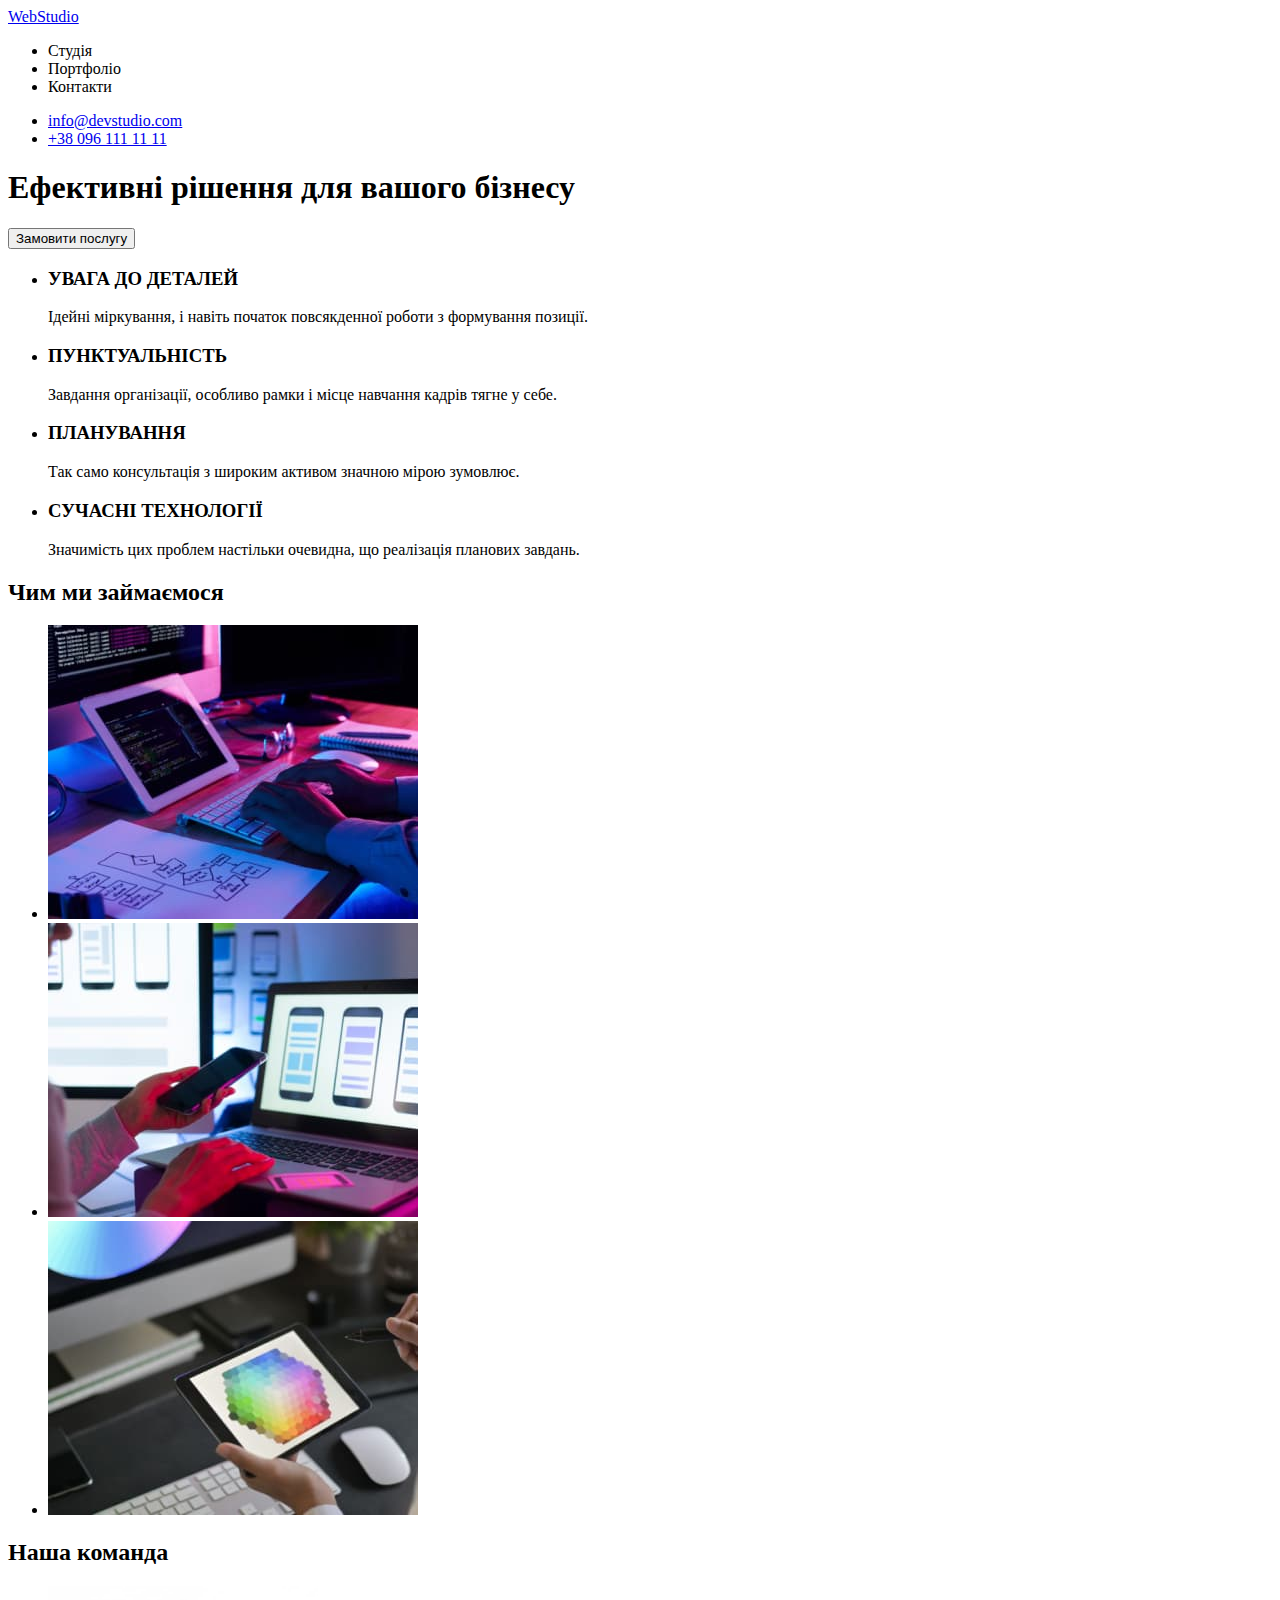
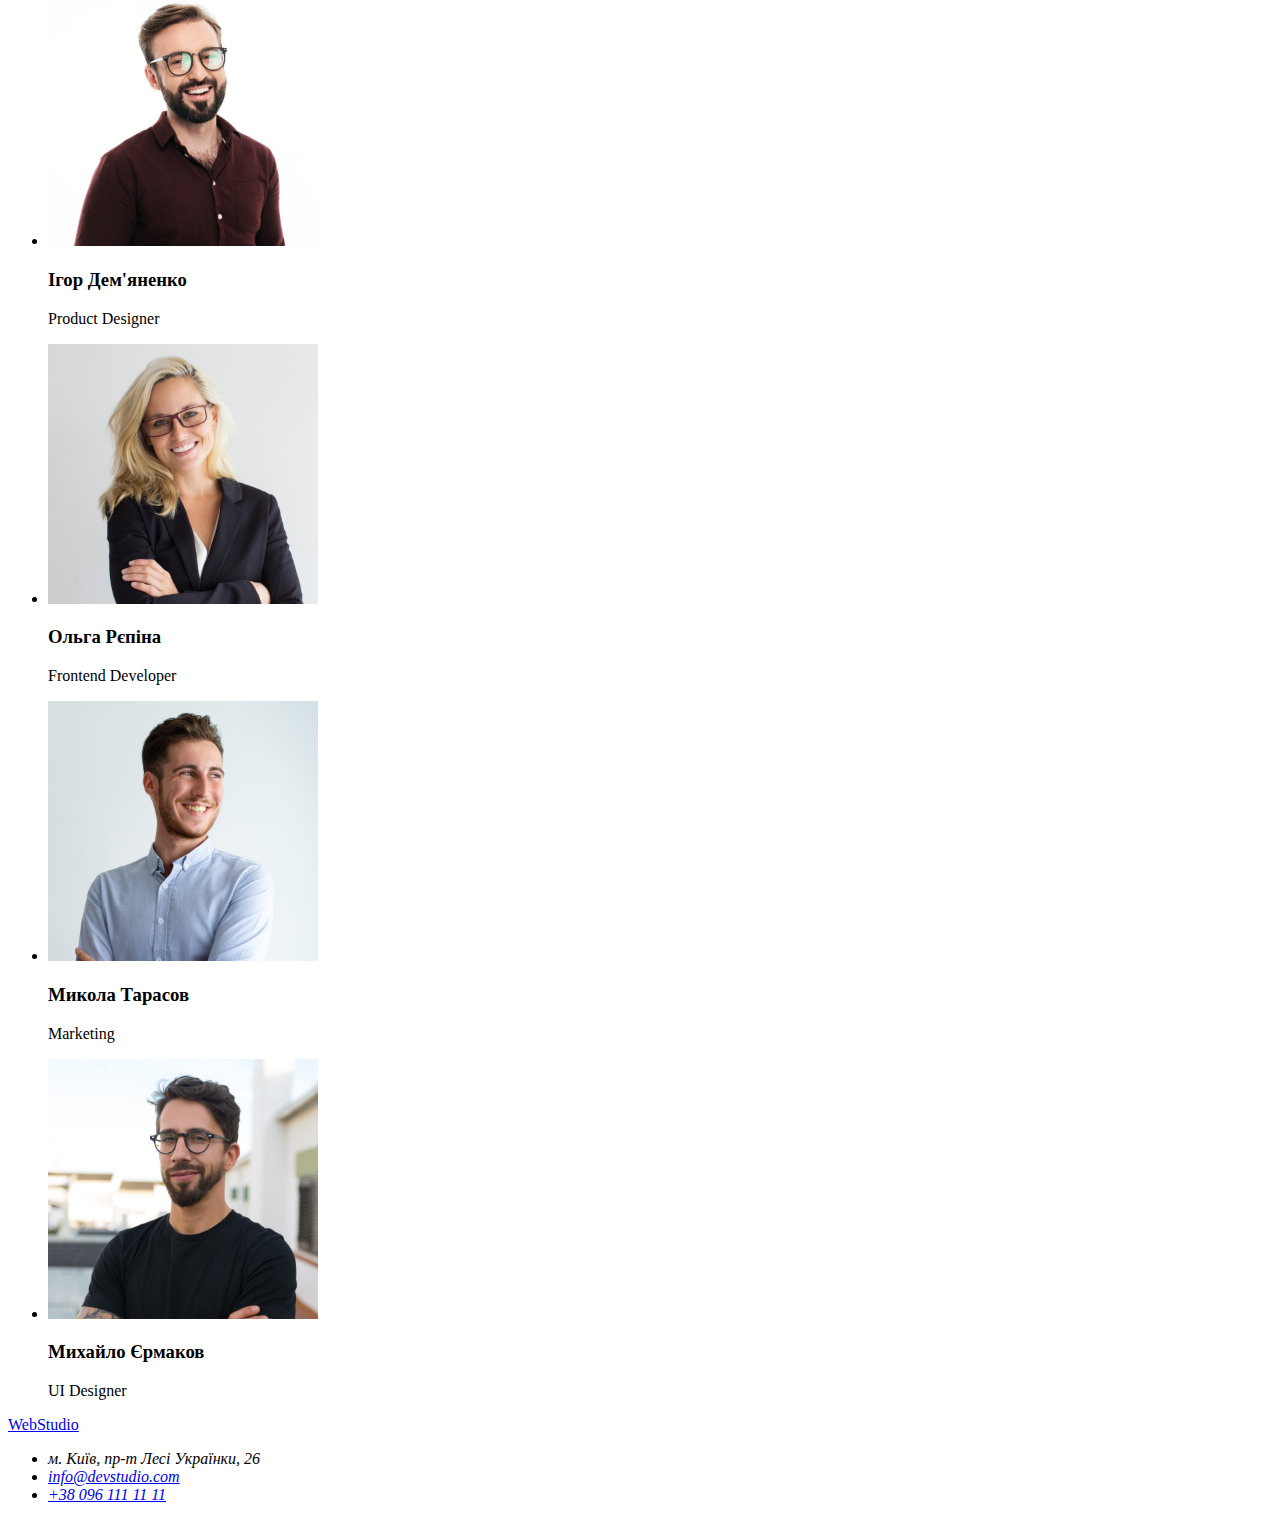
==== index.html @ 08fe1e03 "copy and img" ====
<!DOCTYPE html>
<html lang="uk">
  <head>
    <meta charset="UTF-8" />
    <meta http-equiv="X-UA-Compatible" content="IE=edge" />
    <meta name="viewport" content="width=device-width, initial-scale=1.0" />
    <title>Document</title>
  </head>
  <body>
    <header>
      <!-- logo -->
      <a href="index.html" lang="en">WebStudio</a>
      <!--site_navigation  -->
      <nav>
        <ul>
          <li>
            <a href="/Studio"></a>
            Студія
          </li>
          <li>
            <a href="/portfolio"></a>
            Портфоліо
          </li>
          <li>
            <a href="/Contact"></a>
            Контакти
          </li>
        </ul>
      </nav>
      <!-- contacts -->
      <ul>
        <li><a href="mailto:info@devstudio.com" lang="en">info@devstudio.com</a></li>
        <li><a href="tel:+380961111111">+38 096 111 11 11</a></li>
      </ul>
    </header>
    <main>
      <!-- enticing_buton -->
      <section>
        <h1>Ефективні рішення для вашого бізнесу</h1>
        <button type="button">Замовити послугу</button>
      </section>
      <!-- advances -->
      <section>
        <h2 hidden>Переваги</h2>
        <ul>
          <li>
            <h3>УВАГА ДО ДЕТАЛЕЙ</h3>
            <p>Ідейні міркування, і навіть початок повсякденної роботи з формування позиції.</p>
          </li>
          <li>
            <h3>ПУНКТУАЛЬНІСТЬ</h3>
            <p>Завдання організації, особливо рамки і місце навчання кадрів тягне у себе.</p>
          </li>
          <li>
            <h3>ПЛАНУВАННЯ</h3>
            <p>Так само консультація з широким активом значною мірою зумовлює.</p>
          </li>
          <li>
            <h3>СУЧАСНІ ТЕХНОЛОГІЇ</h3>
            <p>Значимість цих проблем настільки очевидна, що реалізація планових завдань.</p>
          </li>
        </ul>
      </section>
      <!-- operation -->
      <section>
        <h2>Чим ми займаємося</h2>
        <ul>
          <li>
            <img
              src="./img/img.jpg"
              alt="людина набирає код з клавіатури, перед нею монітор і планшет, поруч лежить шпаргалка"
              width="370"
              height="294"
            />
          </li>
          <li>
            <img
              src="./img/img1.jpg"
              alt="людина працює на ноутбуці, тримаючи смартфон у руці"
              width="370"
              height="294"
            />
          </li>
          <li>
            <img
              src="./img/img2.jpg"
              alt="людина працює з палітрою кольорів у графічному планшеті"
              width="370"
              height="294"
            />
          </li>
        </ul>
      </section>
      <!-- our_team -->
      <section>
        <h2>Наша команда</h2>
        <ul>
          <li>
            <img
              src="./img/team/man_in_brown.jpg"
              alt="Чоловік у коричневій сорочці, в окулярах"
              width="270"
              height="260"
            />
            <h3>Ігор Дем'яненко</h3>
            <p lang="en">Product Designer</p>
          </li>
          <li>
            <img
              src="./img/team/woman.jpg"
              alt="Жінка блондинка, у чорному піджаку"
              width="270"
              height="260"
            />
            <h3>Ольга Рєпіна</h3>
            <p lang="en">Frontend Developer</p>
          </li>
          <li>
            <img
              src="./img/team/man_in_white.jpg"
              alt="Чоловік у білій сорочці"
              width="270"
              height="260"
            />
            <h3>Микола Тарасов</h3>
            <p lang="en">Marketing</p>
          </li>
          <li>
            <img
              src="./img/team/man_in_black.jpg"
              alt="Чоловік у чорній сорочці, в окулярах"
              width="270"
              height="260"
            />
            <h3>Михайло Єрмаков</h3>
            <p lang="en">UI Designer</p>
          </li>
        </ul>
      </section>
    </main>
    <footer>
      <a href="index.html"><span lang="en">WebStudio</span></a>
      <address>
        <ul>
          <li>м. Київ, пр-т Лесі Українки, 26</li>
          <li>
            <a href="mailto:info@devstudio.com" lang="en">info@devstudio.com</a>
          </li>
          <li>
            <a href="tel:+380961111111">+38 096 111 11 11</a>
          </li>
        </ul>
      </address>
    </footer>
  </body>
</html>
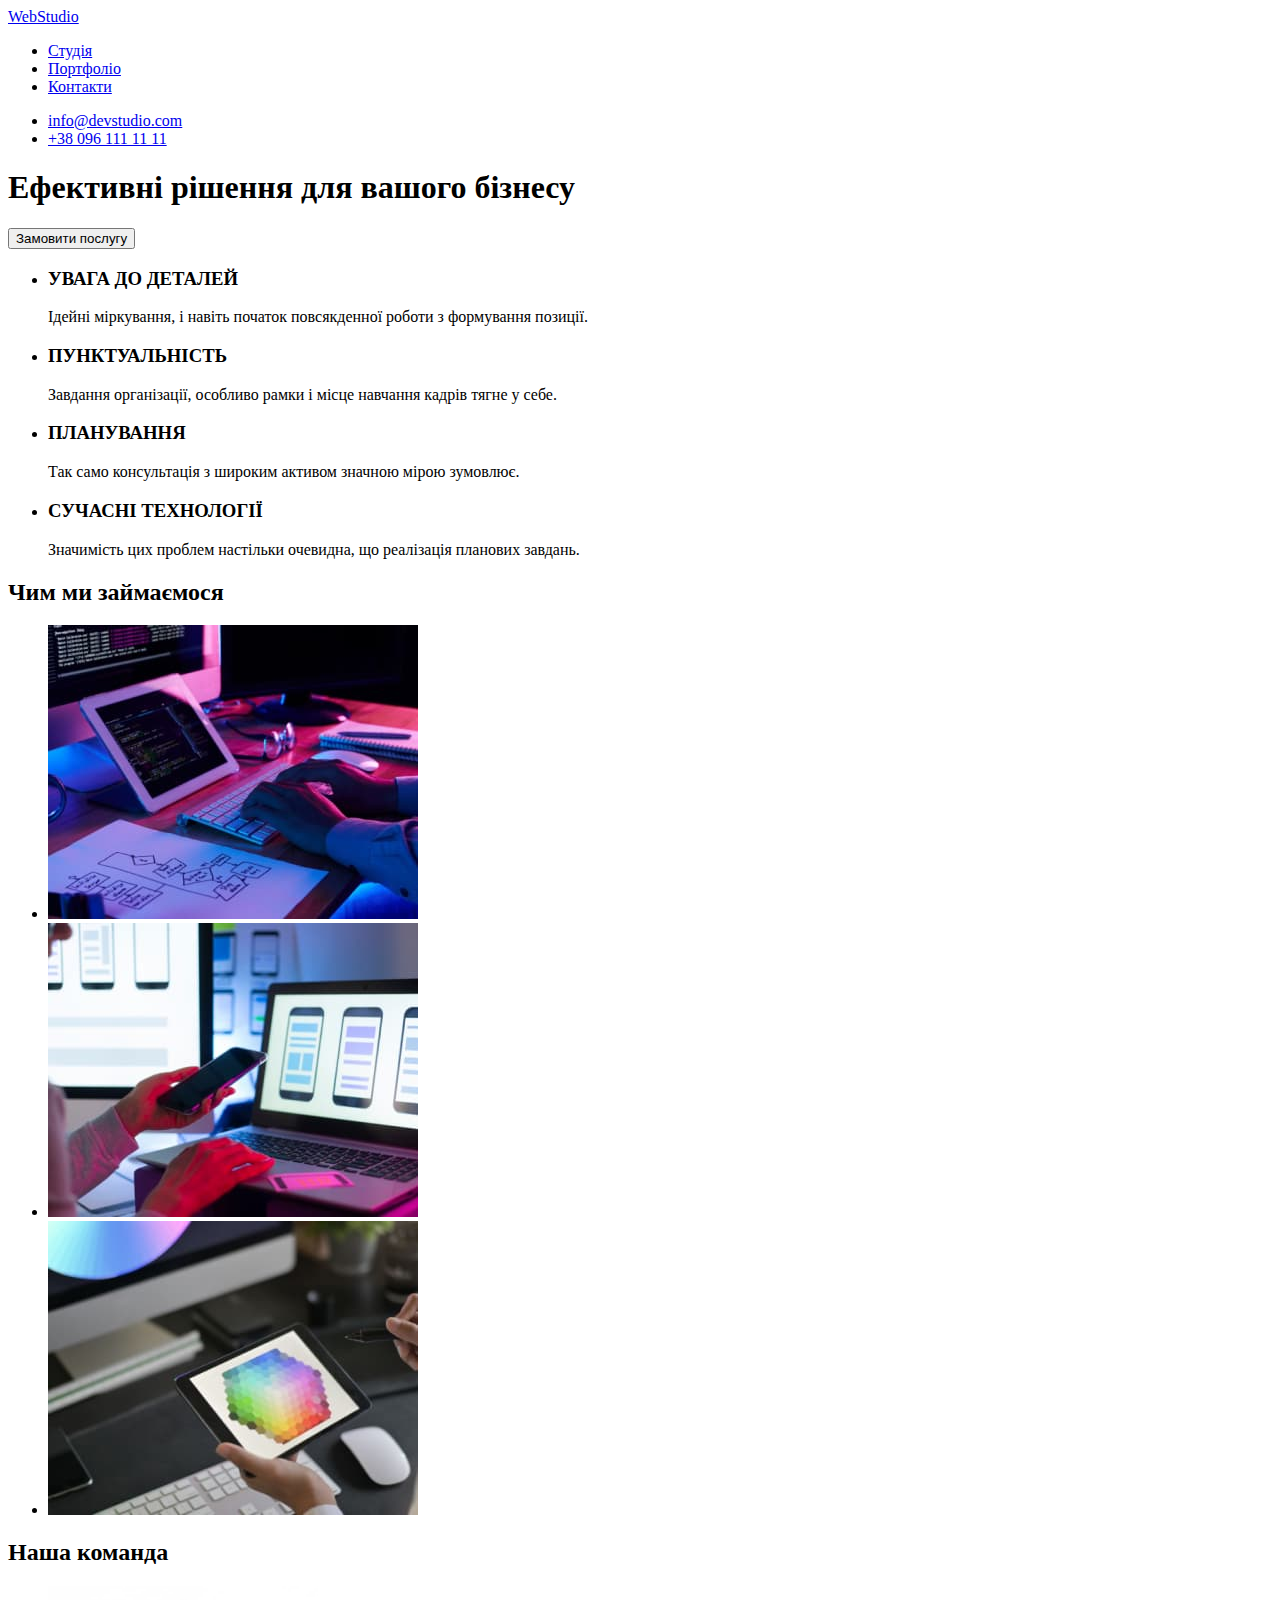
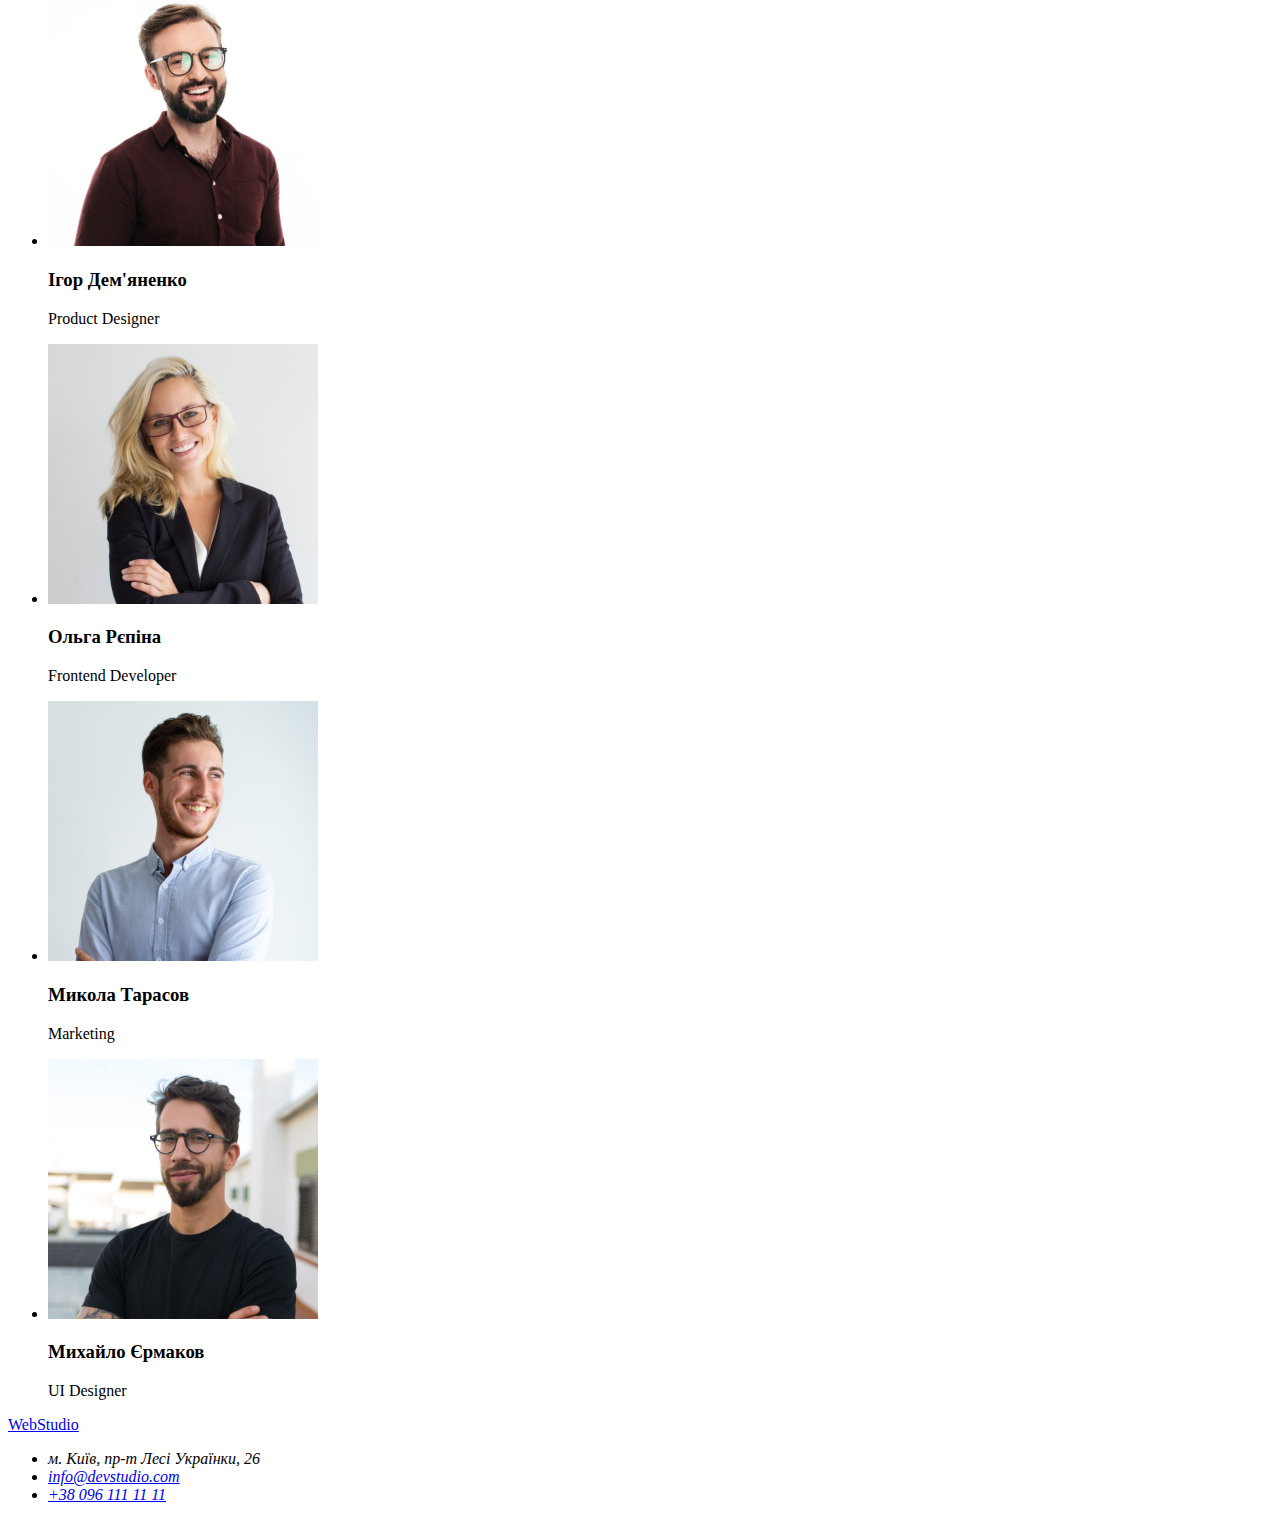
==== commit e4aabb2f: "skeleton HTML" ====
--- a/index.html
+++ b/index.html
@@ -5,6 +5,7 @@
     <meta http-equiv="X-UA-Compatible" content="IE=edge" />
     <meta name="viewport" content="width=device-width, initial-scale=1.0" />
     <title>Document</title>
+    <link rel="stylesheet" href="./css/styls.css" />
   </head>
   <body>
     <header>
@@ -14,16 +15,13 @@
       <nav>
         <ul>
           <li>
-            <a href="/Studio"></a>
-            Студія
+            <a href="./index.html">Студія</a>
           </li>
           <li>
-            <a href="/portfolio"></a>
-            Портфоліо
+            <a href="./portfolio.html">Портфоліо</a>
           </li>
           <li>
-            <a href="/Contact"></a>
-            Контакти
+            <a href="/Contact">Контакти</a>
           </li>
         </ul>
       </nav>
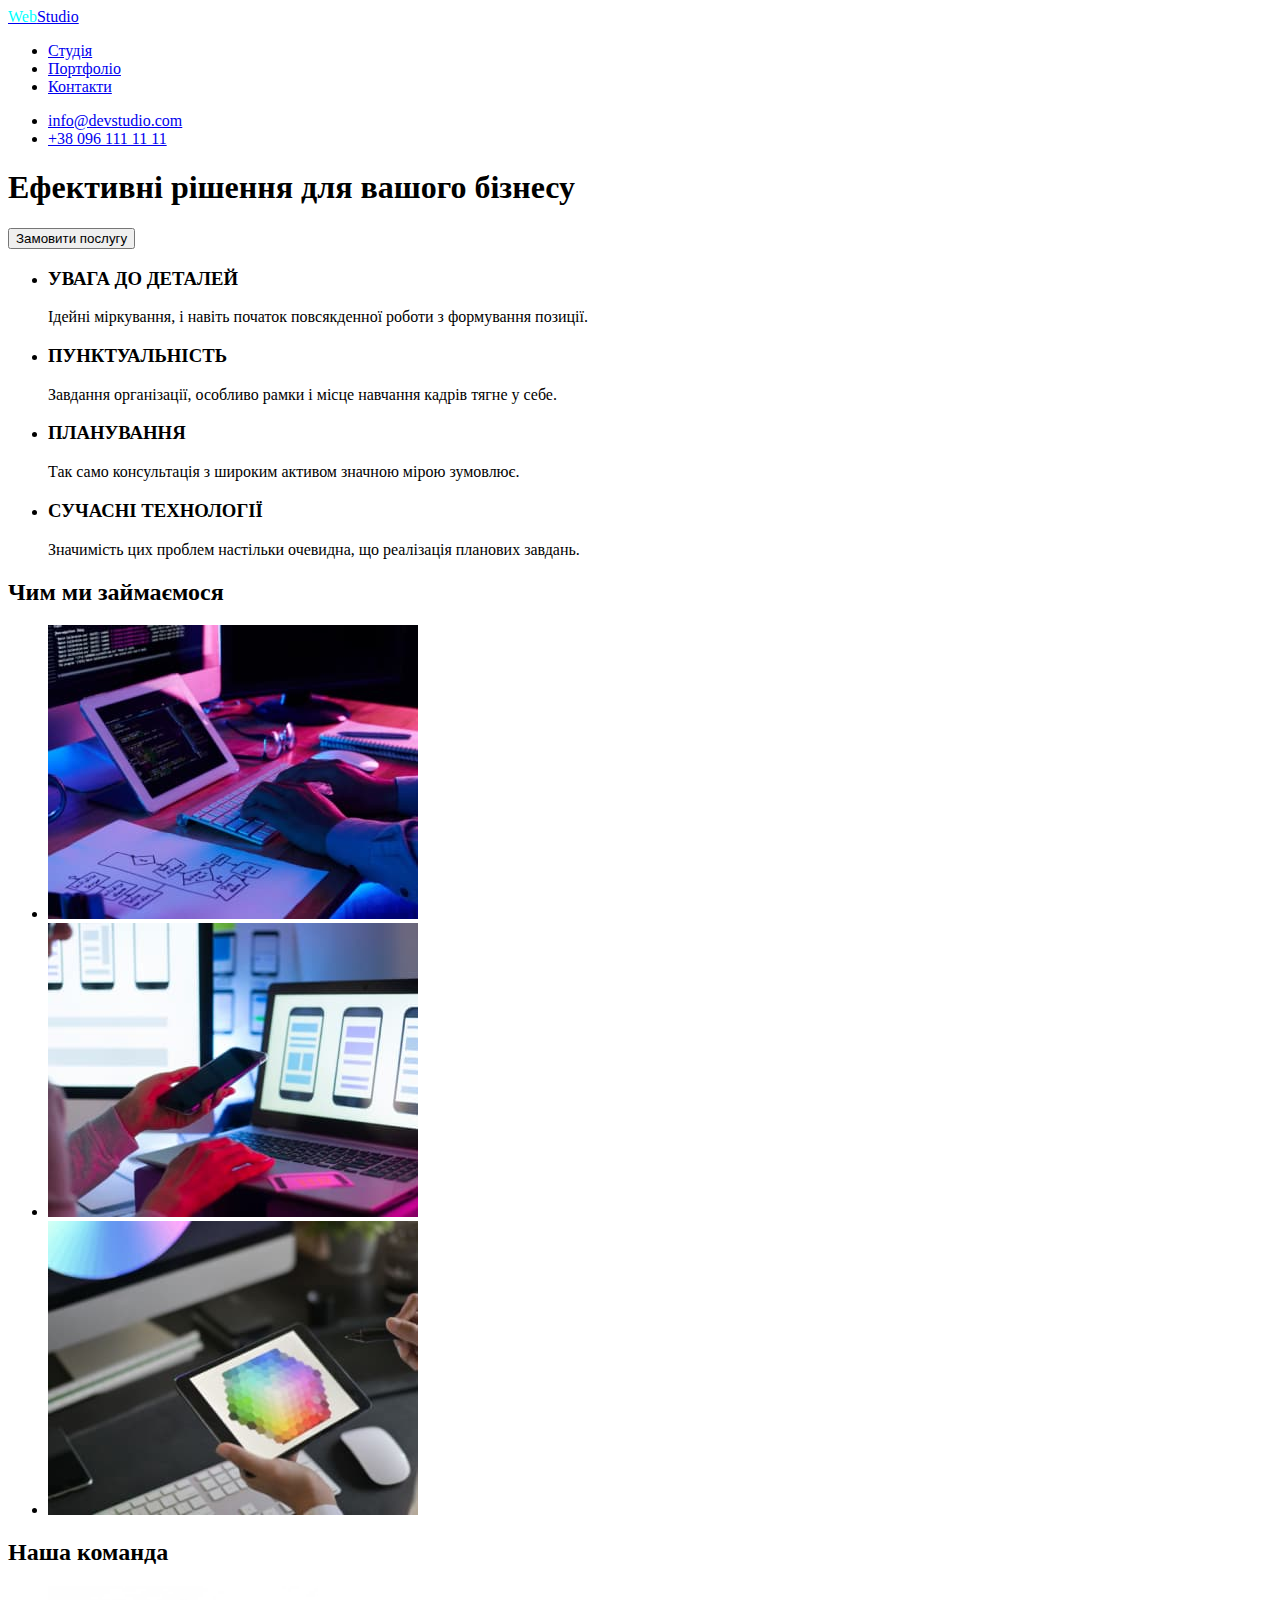
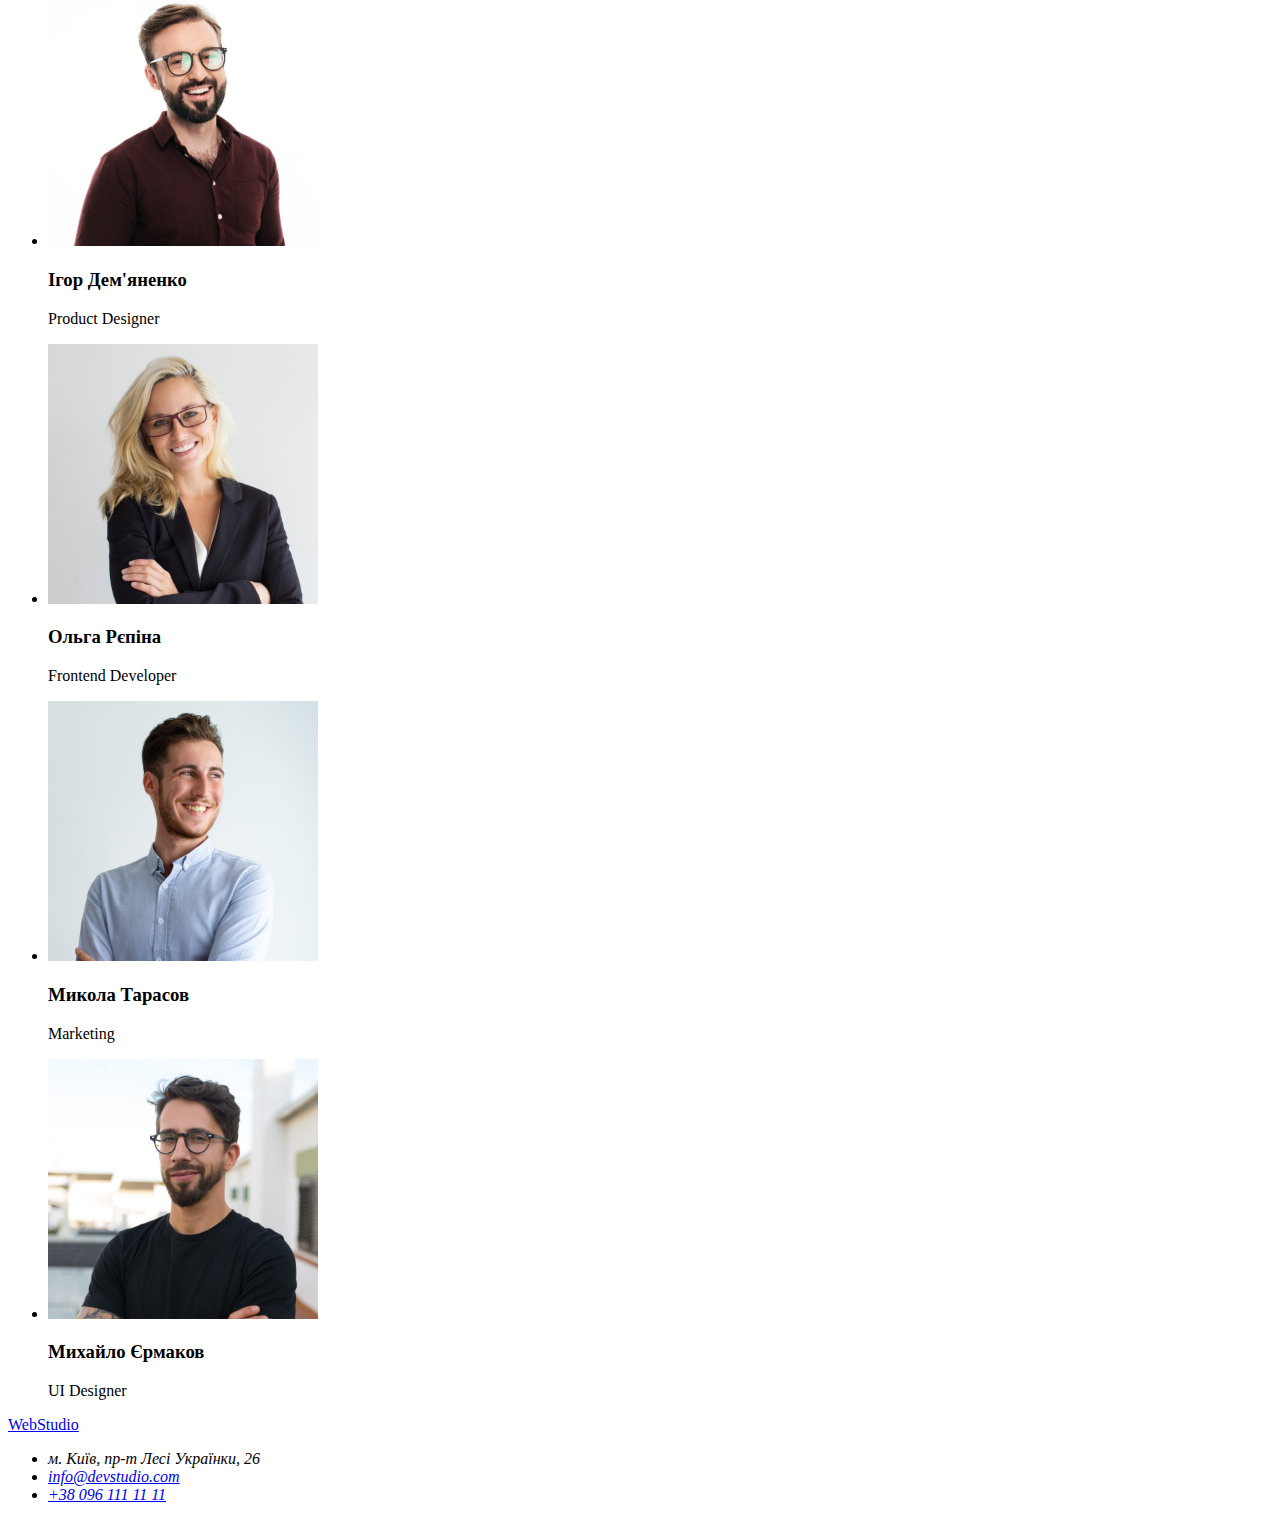
==== commit bfa3e538: "назначил часть классов" ====
--- a/index.html
+++ b/index.html
@@ -5,30 +5,34 @@
     <meta http-equiv="X-UA-Compatible" content="IE=edge" />
     <meta name="viewport" content="width=device-width, initial-scale=1.0" />
     <title>Document</title>
-    <link rel="stylesheet" href="./css/styls.css" />
+    <link rel="stylesheet" href="./css/styles.css" />
   </head>
   <body>
-    <header>
+    <header class="header">
       <!-- logo -->
-      <a href="index.html" lang="en">WebStudio</a>
+      <a class="logo" href="index.html" lang="en"><span class="first-part-logo">Web</span>Studio</a>
       <!--site_navigation  -->
-      <nav>
-        <ul>
-          <li>
-            <a href="./index.html">Студія</a>
+      <nav class="nav">
+        <ul class="nav-list">
+          <li class="nav-item">
+            <a class="nav-link" href="./index.html">Студія</a>
           </li>
-          <li>
-            <a href="./portfolio.html">Портфоліо</a>
+          <li class="nav-item">
+            <a class="nav-link" href="./portfolio.html">Портфоліо</a>
           </li>
-          <li>
-            <a href="/Contact">Контакти</a>
+          <li class="nav-item">
+            <a class="nav-link" href="/Contact">Контакти</a>
           </li>
         </ul>
       </nav>
       <!-- contacts -->
-      <ul>
-        <li><a href="mailto:info@devstudio.com" lang="en">info@devstudio.com</a></li>
-        <li><a href="tel:+380961111111">+38 096 111 11 11</a></li>
+      <ul class="contacts-list">
+        <li class="contacts-item">
+          <a class="contacts-link" href="mailto:info@devstudio.com" lang="en">info@devstudio.com</a>
+        </li>
+        <li class="contacts-item">
+          <a class="contacts-link" href="tel:+380961111111">+38 096 111 11 11</a>
+        </li>
       </ul>
     </header>
     <main>
--- a/css/styles.css
+++ b/css/styles.css
@@ -0,0 +1,19 @@
+.logo {
+}
+.first-part-logo {color: aqua;
+    
+}
+.nav {
+}
+.nav-list {
+}
+.nav-item {
+}
+.nav-link {
+}
+.contacts-list {
+}
+.contacts-item {
+}
+.contacts-link {
+}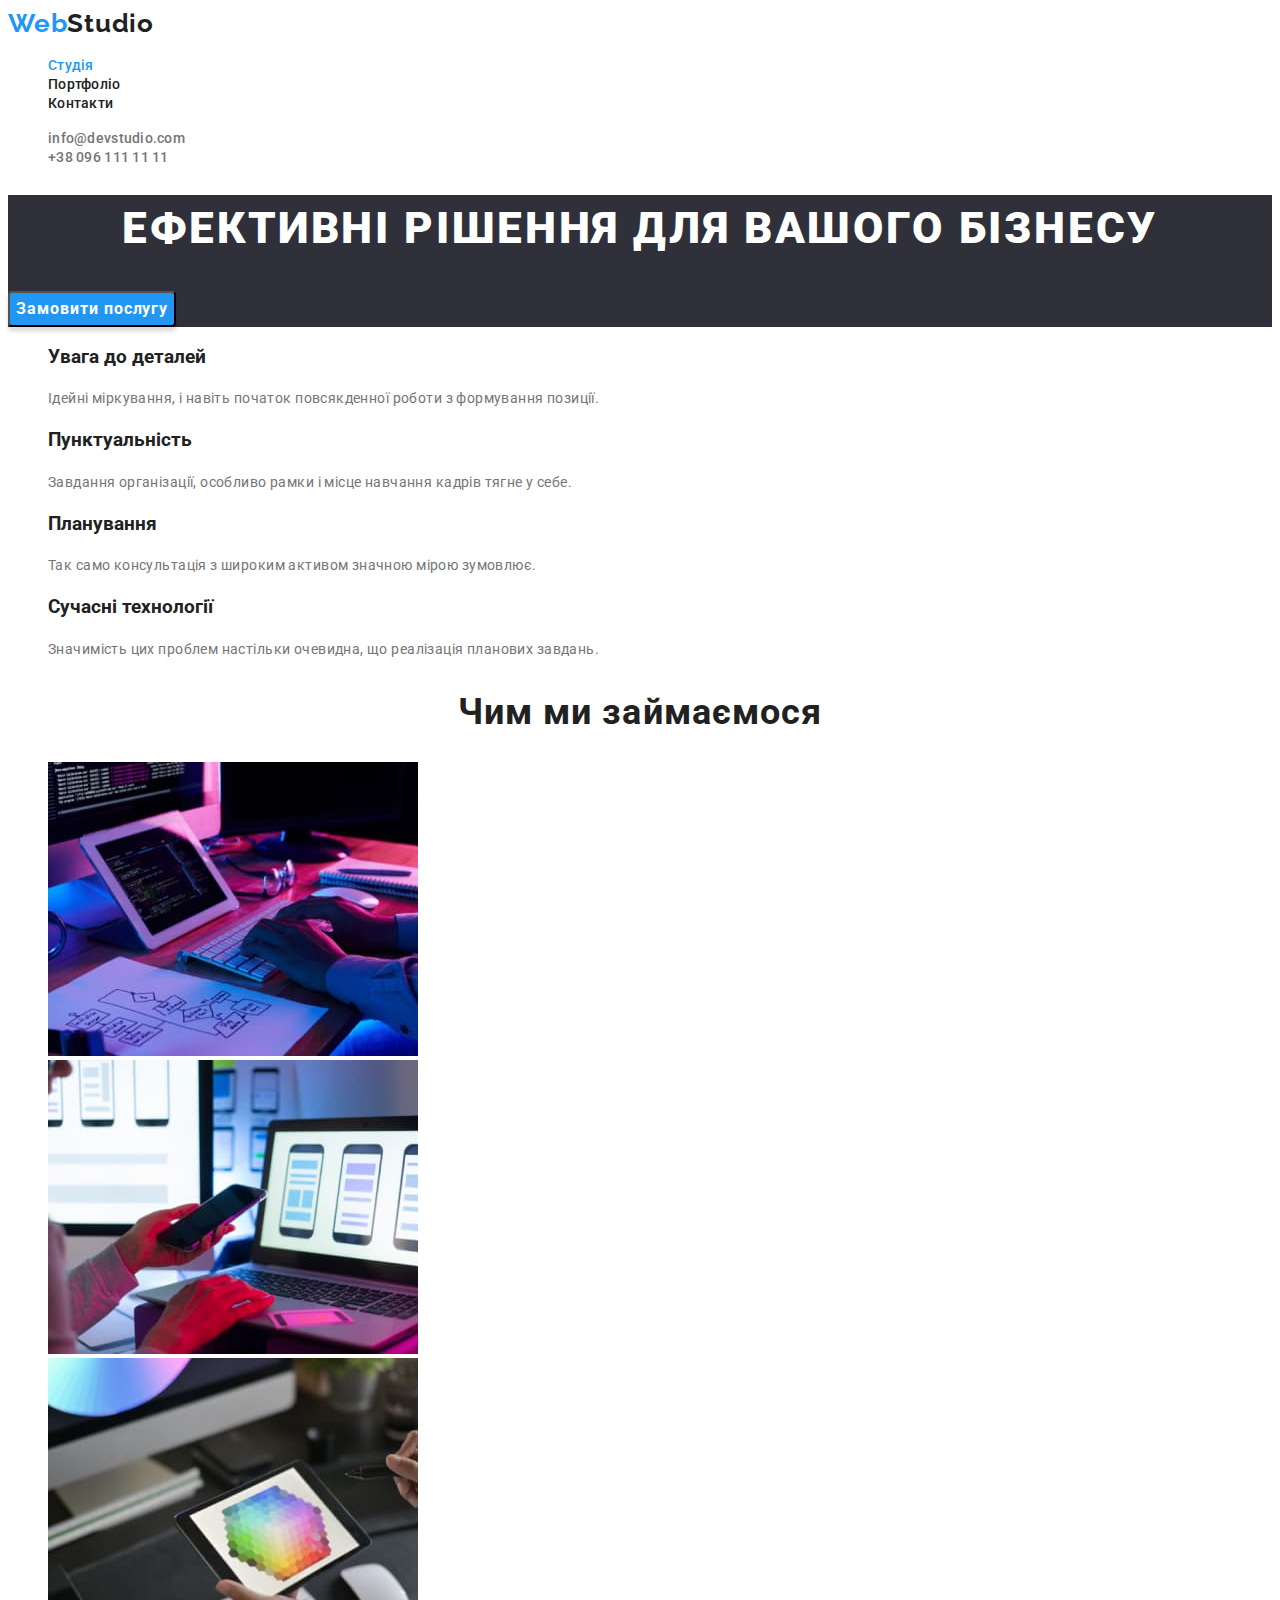
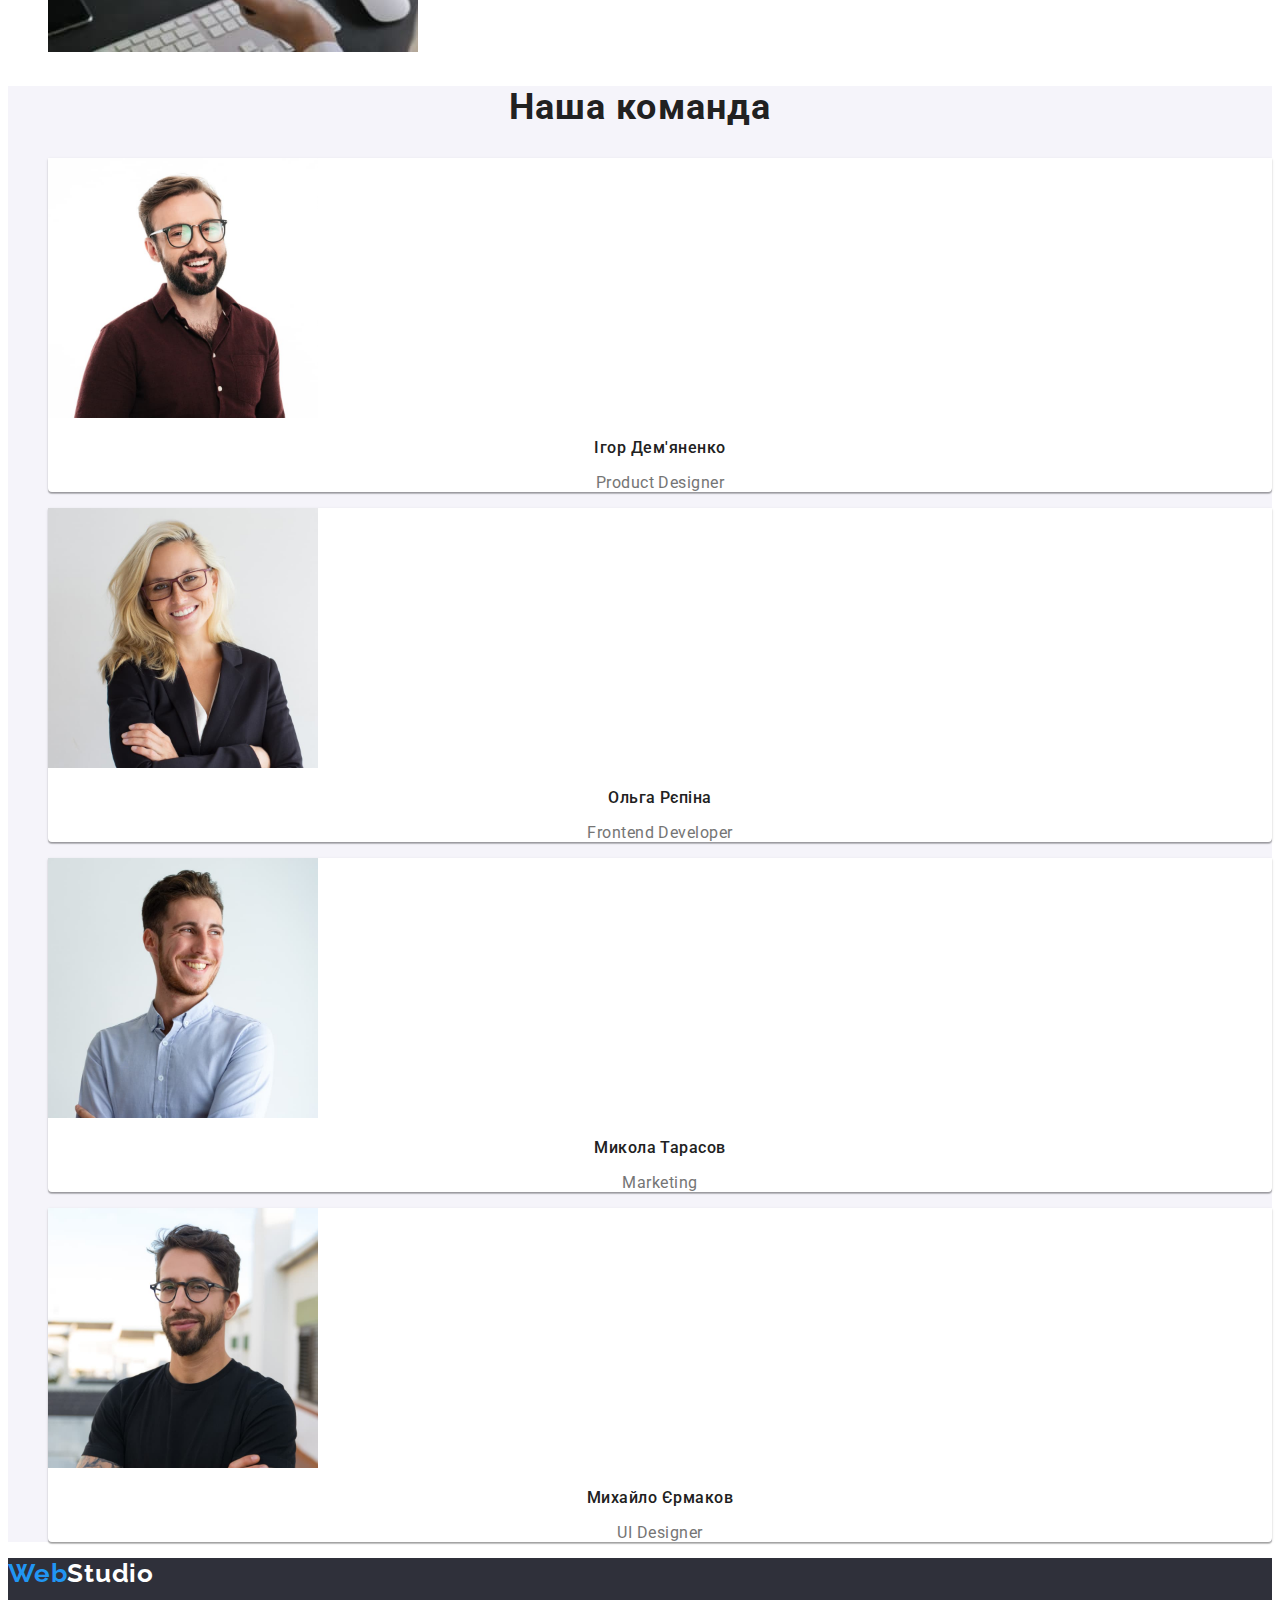
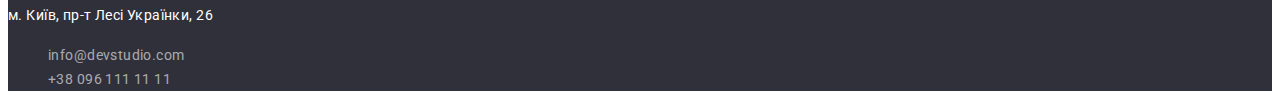
==== commit 8a64b102: "stylesheet DONE" ====
--- a/index.html
+++ b/index.html
@@ -5,151 +5,125 @@
     <meta http-equiv="X-UA-Compatible" content="IE=edge" />
     <meta name="viewport" content="width=device-width, initial-scale=1.0" />
     <title>Document</title>
+    <link rel="preconnect" href="https://fonts.googleapis.com" />
+    <link rel="preconnect" href="https://fonts.gstatic.com" crossorigin />
+    <link href="https://fonts.googleapis.com/css2?family=Raleway:wght@700&family=Roboto:wght@400;500;700;900&display=swap" rel="stylesheet" />
     <link rel="stylesheet" href="./css/styles.css" />
   </head>
   <body>
     <header class="header">
       <!-- logo -->
-      <a class="logo" href="index.html" lang="en"><span class="first-part-logo">Web</span>Studio</a>
+      <a class="logo link" href="index.html" lang="en"><span class="first-part-logo">Web</span>Studio</a>
       <!--site_navigation  -->
       <nav class="nav">
-        <ul class="nav-list">
+        <ul class="nav-list list">
           <li class="nav-item">
-            <a class="nav-link" href="./index.html">Студія</a>
+            <a class="nav-link link current" href="./index.html">Студія</a>
           </li>
           <li class="nav-item">
-            <a class="nav-link" href="./portfolio.html">Портфоліо</a>
+            <a class="nav-link link" href="./portfolio.html">Портфоліо</a>
           </li>
           <li class="nav-item">
-            <a class="nav-link" href="/Contact">Контакти</a>
+            <a class="nav-link link" href="/Contact">Контакти</a>
           </li>
         </ul>
       </nav>
       <!-- contacts -->
-      <ul class="contacts-list">
+      <ul class="contacts-list list">
         <li class="contacts-item">
-          <a class="contacts-link" href="mailto:info@devstudio.com" lang="en">info@devstudio.com</a>
+          <a class="contacts-link link" href="mailto:info@devstudio.com" lang="en">info@devstudio.com</a>
         </li>
         <li class="contacts-item">
-          <a class="contacts-link" href="tel:+380961111111">+38 096 111 11 11</a>
+          <a class="contacts-link link" href="tel:+380961111111">+38 096 111 11 11</a>
         </li>
       </ul>
     </header>
     <main>
       <!-- enticing_buton -->
-      <section>
-        <h1>Ефективні рішення для вашого бізнесу</h1>
-        <button type="button">Замовити послугу</button>
+      <section class="hero">
+        <h1 class="hero-title">Ефективні рішення для вашого бізнесу</h1>
+        <button class="hero-button" type="button">Замовити послугу</button>
       </section>
-      <!-- advances -->
-      <section>
-        <h2 hidden>Переваги</h2>
-        <ul>
-          <li>
-            <h3>УВАГА ДО ДЕТАЛЕЙ</h3>
-            <p>Ідейні міркування, і навіть початок повсякденної роботи з формування позиції.</p>
+      <!-- Benefits -->
+      <section class="benefits">
+        <h2 class="benefits-title">Переваги</h2>
+        <ul class="benefits-list list">
+          <li class="benefits-item">
+            <h3 class="Benefits-subtitle">Увага до деталей</h3>
+            <p class="text">Ідейні міркування, і навіть початок повсякденної роботи з формування позиції.</p>
           </li>
-          <li>
-            <h3>ПУНКТУАЛЬНІСТЬ</h3>
-            <p>Завдання організації, особливо рамки і місце навчання кадрів тягне у себе.</p>
+          <li class="benefits-item">
+            <h3 class="Benefits-subtitle">Пунктуальність</h3>
+            <p class="text">Завдання організації, особливо рамки і місце навчання кадрів тягне у себе.</p>
           </li>
-          <li>
-            <h3>ПЛАНУВАННЯ</h3>
-            <p>Так само консультація з широким активом значною мірою зумовлює.</p>
+          <li class="benefits-item">
+            <h3 class="Benefits-subtitle">Планування</h3>
+            <p class="text">Так само консультація з широким активом значною мірою зумовлює.</p>
           </li>
-          <li>
-            <h3>СУЧАСНІ ТЕХНОЛОГІЇ</h3>
-            <p>Значимість цих проблем настільки очевидна, що реалізація планових завдань.</p>
+          <li class="benefits-item">
+            <h3 class="Benefits-subtitle">Сучасні технології</h3>
+            <p class="text">Значимість цих проблем настільки очевидна, що реалізація планових завдань.</p>
           </li>
         </ul>
       </section>
       <!-- operation -->
-      <section>
-        <h2>Чим ми займаємося</h2>
-        <ul>
-          <li>
+      <section class="operation">
+        <h2 class="operation-title">Чим ми займаємося</h2>
+        <ul class="operation-list list">
+          <li class="operation-item">
             <img
+              class="operation-img"
               src="./img/img.jpg"
               alt="людина набирає код з клавіатури, перед нею монітор і планшет, поруч лежить шпаргалка"
               width="370"
               height="294"
             />
           </li>
-          <li>
-            <img
-              src="./img/img1.jpg"
-              alt="людина працює на ноутбуці, тримаючи смартфон у руці"
-              width="370"
-              height="294"
-            />
+          <li class="operation-item">
+            <img class="operation-img" src="./img/img1.jpg" alt="людина працює на ноутбуці, тримаючи смартфон у руці" width="370" height="294" />
           </li>
-          <li>
-            <img
-              src="./img/img2.jpg"
-              alt="людина працює з палітрою кольорів у графічному планшеті"
-              width="370"
-              height="294"
-            />
+          <li class="operation-item">
+            <img class="operation-img" src="./img/img2.jpg" alt="людина працює з палітрою кольорів у графічному планшеті" width="370" height="294" />
           </li>
         </ul>
       </section>
-      <!-- our_team -->
-      <section>
-        <h2>Наша команда</h2>
-        <ul>
-          <li>
-            <img
-              src="./img/team/man_in_brown.jpg"
-              alt="Чоловік у коричневій сорочці, в окулярах"
-              width="270"
-              height="260"
-            />
-            <h3>Ігор Дем'яненко</h3>
-            <p lang="en">Product Designer</p>
+      <!--team -->
+      <section class="team">
+        <h2 class="team-title">Наша команда</h2>
+        <ul class="team-list list">
+          <li class="team-item">
+            <img class="team-img" src="./img/team/man_in_brown.jpg" alt="Чоловік у коричневій сорочці, в окулярах" width="270" height="260" />
+            <h3 class="team-subtitle">Ігор Дем'яненко</h3>
+            <p class="team-text text" lang="en">Product Designer</p>
           </li>
-          <li>
-            <img
-              src="./img/team/woman.jpg"
-              alt="Жінка блондинка, у чорному піджаку"
-              width="270"
-              height="260"
-            />
-            <h3>Ольга Рєпіна</h3>
-            <p lang="en">Frontend Developer</p>
+          <li class="team-item">
+            <img class="team-img" src="./img/team/woman.jpg" alt="Жінка блондинка, у чорному піджаку" width="270" height="260" />
+            <h3 class="team-subtitle">Ольга Рєпіна</h3>
+            <p class="team-text text " lang="en">Frontend Developer</p>
           </li>
-          <li>
-            <img
-              src="./img/team/man_in_white.jpg"
-              alt="Чоловік у білій сорочці"
-              width="270"
-              height="260"
-            />
-            <h3>Микола Тарасов</h3>
-            <p lang="en">Marketing</p>
+          <li class="team-item">
+            <img class="team-img" src="./img/team/man_in_white.jpg" alt="Чоловік у білій сорочці" width="270" height="260" />
+            <h3 class="team-subtitle">Микола Тарасов</h3>
+            <p class="team-text text" lang="en">Marketing</p>
           </li>
-          <li>
-            <img
-              src="./img/team/man_in_black.jpg"
-              alt="Чоловік у чорній сорочці, в окулярах"
-              width="270"
-              height="260"
-            />
-            <h3>Михайло Єрмаков</h3>
-            <p lang="en">UI Designer</p>
+          <li class="team-item">
+            <img class="team-img" src="./img/team/man_in_black.jpg" alt="Чоловік у чорній сорочці, в окулярах" width="270" height="260" />
+            <h3 class="team-subtitle">Михайло Єрмаков</h3>
+            <p class="team-text text" lang="en">UI Designer</p>
           </li>
         </ul>
       </section>
     </main>
-    <footer>
-      <a href="index.html"><span lang="en">WebStudio</span></a>
-      <address>
-        <ul>
-          <li>м. Київ, пр-т Лесі Українки, 26</li>
-          <li>
-            <a href="mailto:info@devstudio.com" lang="en">info@devstudio.com</a>
+    <footer class="footer">
+      <a class="logo link" href="index.html" lang="en"><span class="first-part-logo">Web</span>Studio</a>
+      <address class="address">
+        <p class="address-text">м. Київ, пр-т Лесі Українки, 26</p>
+        <ul class="address-list list">
+          <li class="address-item">
+            <a class="address-link link" href="mailto:info@devstudio.com" lang="en">info@devstudio.com</a>
           </li>
-          <li>
-            <a href="tel:+380961111111">+38 096 111 11 11</a>
+          <li class="address-item">
+            <a class="address-link link" href="tel:+380961111111">+38 096 111 11 11</a>
           </li>
         </ul>
       </address>
--- a/css/styles.css
+++ b/css/styles.css
@@ -1,19 +1,217 @@
-.logo {
-}
-.first-part-logo {color: aqua;
-    
-}
-.nav {
-}
-.nav-list {
-}
-.nav-item {
-}
-.nav-link {
-}
-.contacts-list {
-}
-.contacts-item {
-}
-.contacts-link {
+:root{
+  /* Fonts */
+  --main-font: Roboto, sans-serif;
+  --secondary-font: Raleway, sans-serif;
+  /* Text colors */
+  --main-txt-cl:#212121;
+  --dark-txt-cl:#757575;
+  --ligh-txt-cl:#FFFFFF;
+  --ligt-txt-cl-60:rgba(255, 255, 255, 0.6);
+  --accent-txt-cl:#2196F3;
+  /* Background colors*/
+  --main-bg-cl:#FFFFFF;
+  --dark-bg-cl:#2F303A;
+  --ligt-bg-cl:#F5F4FA;
+  --accent-bg-cl:#2196F3;
+  /* Others */
+
+}
+body{
+  font-family: var(--main-font);
+  color:var(--main-txt-cl);
+  background-color: var(--main-bg-cl);
+
+}
+/* Reset */
+.link{
+  text-decoration: none;
+  color: currentColor;
+}
+.list{
+  list-style: none;
+}
+/* Header */
+.logo{
+  font-family: var(--secondary-font);
+font-weight: 700;
+font-size: 26px;
+line-height: calc(31 / 26);
+letter-spacing: 0.03em;
+}
+.first-part-logo{
+  color: var(--accent-bg-cl);
+}
+.nav-link{
+  font-weight: 500;
+font-size: 14px;
+line-height: calc(16 / 14);
+letter-spacing: 0.02em;
+}
+.nav-link:focus,
+.nav-link:hover{
+color:var(--accent-txt-cl);
+}
+.nav-link.current{
+  color: var(--accent-txt-cl);
+}
+.contacts-link{
+font-weight: 500;
+font-size: 14px;
+line-height: calc(16 / 14);
+letter-spacing: 0.02em;
+
+color: var(--dark-txt-cl);
+}
+.contacts-link:hover,
+.contacts-link:focus{
+  color:var(--accent-txt-cl);
+}
+/* main */
+
+.hero{
+background-color: var(--dark-bg-cl);
+}
+.hero-title{
+font-weight: 900;
+font-size: 44px;
+line-height:calc(60 / 40);
+text-align: center;
+letter-spacing: 0.06em;
+text-transform: uppercase;
+
+color: var(--ligh-txt-cl);
+}
+.hero-button{
+font-family:inherit;
+font-weight: 700;
+font-size: 16px;
+line-height:calc(30 / 16);
+display: flex;
+align-items: center;
+text-align: center;
+letter-spacing: 0.06em;
+
+color:var(--ligh-txt-cl);
+background-color:var(--accent-bg-cl);
+cursor: pointer;
+box-shadow: 0px 4px 4px rgba(0, 0, 0, 0.15);
+border-radius: 4px;
+}
+/* Benefits */
+.benefits-title{
+  display: none;
+}
+.benefits-subtitle{
+font-weight: 700;
+font-size: 14px;
+line-height: calc(16 / 14);
+letter-spacing: 0.03em;
+text-transform: uppercase;
+}
+.text{
+font-weight: 400;
+font-size: 14px;
+line-height: calc(24 / 14);
+letter-spacing: 0.03em;
+
+color:var(--dark-txt-cl);
+}
+/* Operation */
+.operation-title{
+font-weight: 700;
+font-size: 36px;
+line-height:calc(42 / 36);
+text-align: center;
+letter-spacing: 0.03em;
+}
+/* team */
+.team{
+  background-color:var(--ligt-bg-cl);
+}
+
+.team-title{
+font-weight: 700;
+font-size: 36px;
+line-height:calc(42 / 36);
+text-align: center;
+letter-spacing: 0.03em;
+}
+.team-item{
+  background-color: var(--main-bg-cl);
+  box-shadow: 0px 1px 3px rgba(0, 0, 0, 0.12), 0px 1px 1px rgba(0, 0, 0, 0.14), 0px 2px 1px rgba(0, 0, 0, 0.2);
+  border-radius: 0px 0px 4px 4px;
+}
+.team-subtitle{
+font-weight: 500;
+font-size: 16px;
+line-height: calc(19 / 16);
+text-align: center;
+letter-spacing: 0.03em;
+}
+.team-text{
+
+font-weight: 400;
+font-size: 16px;
+line-height: calc(19 / 16);
+text-align: center;
+letter-spacing: 0.03em;
+}
+/* footer */
+.footer{
+  background-color: var(--dark-bg-cl);
+}
+.footer .logo{
+  color: var(--ligh-txt-cl);
+}
+.address{
+  font-style: normal;
+}
+.address-text{
+font-weight: 400;
+font-size: 14px;
+line-height: calc(24 / 14);
+letter-spacing: 0.03em;
+
+color:var(--ligh-txt-cl);
+}
+.address-link{
+font-weight: 400;
+font-size: 14px;
+line-height:calc(24 / 14);
+letter-spacing: 0.03em;
+color:var(--ligt-txt-cl-60);
+}
+/* Portfolio.Html */
+.filter-button{
+font-weight: 500;
+font-size: 16px;
+line-height:calc(26 / 16);
+text-align: center;
+letter-spacing: 0.03em;
+background:var(--ligt-bg-cl);
+border-radius: 4px;
+}
+.filter-button.active{
+  background-color: var(--accent-bg-cl);
+  color: var(--ligh-txt-cl);
+}
+.portfolio-title{
+  display: none;
+}
+.portfolio-item{
+  border: 1px solid #EEEEEE;
+}
+.portfolio-subtitle{
+font-weight: 700;
+font-size: 18px;
+line-height:calc(36 / 18);
+letter-spacing: 0.06em;
+}
+.portfolio-text{
+font-weight: 400;
+font-size: 16px;
+line-height:calc(30 / 16);
+letter-spacing: 0.03em;
+
+color:var(--dark-txt-cl);
 }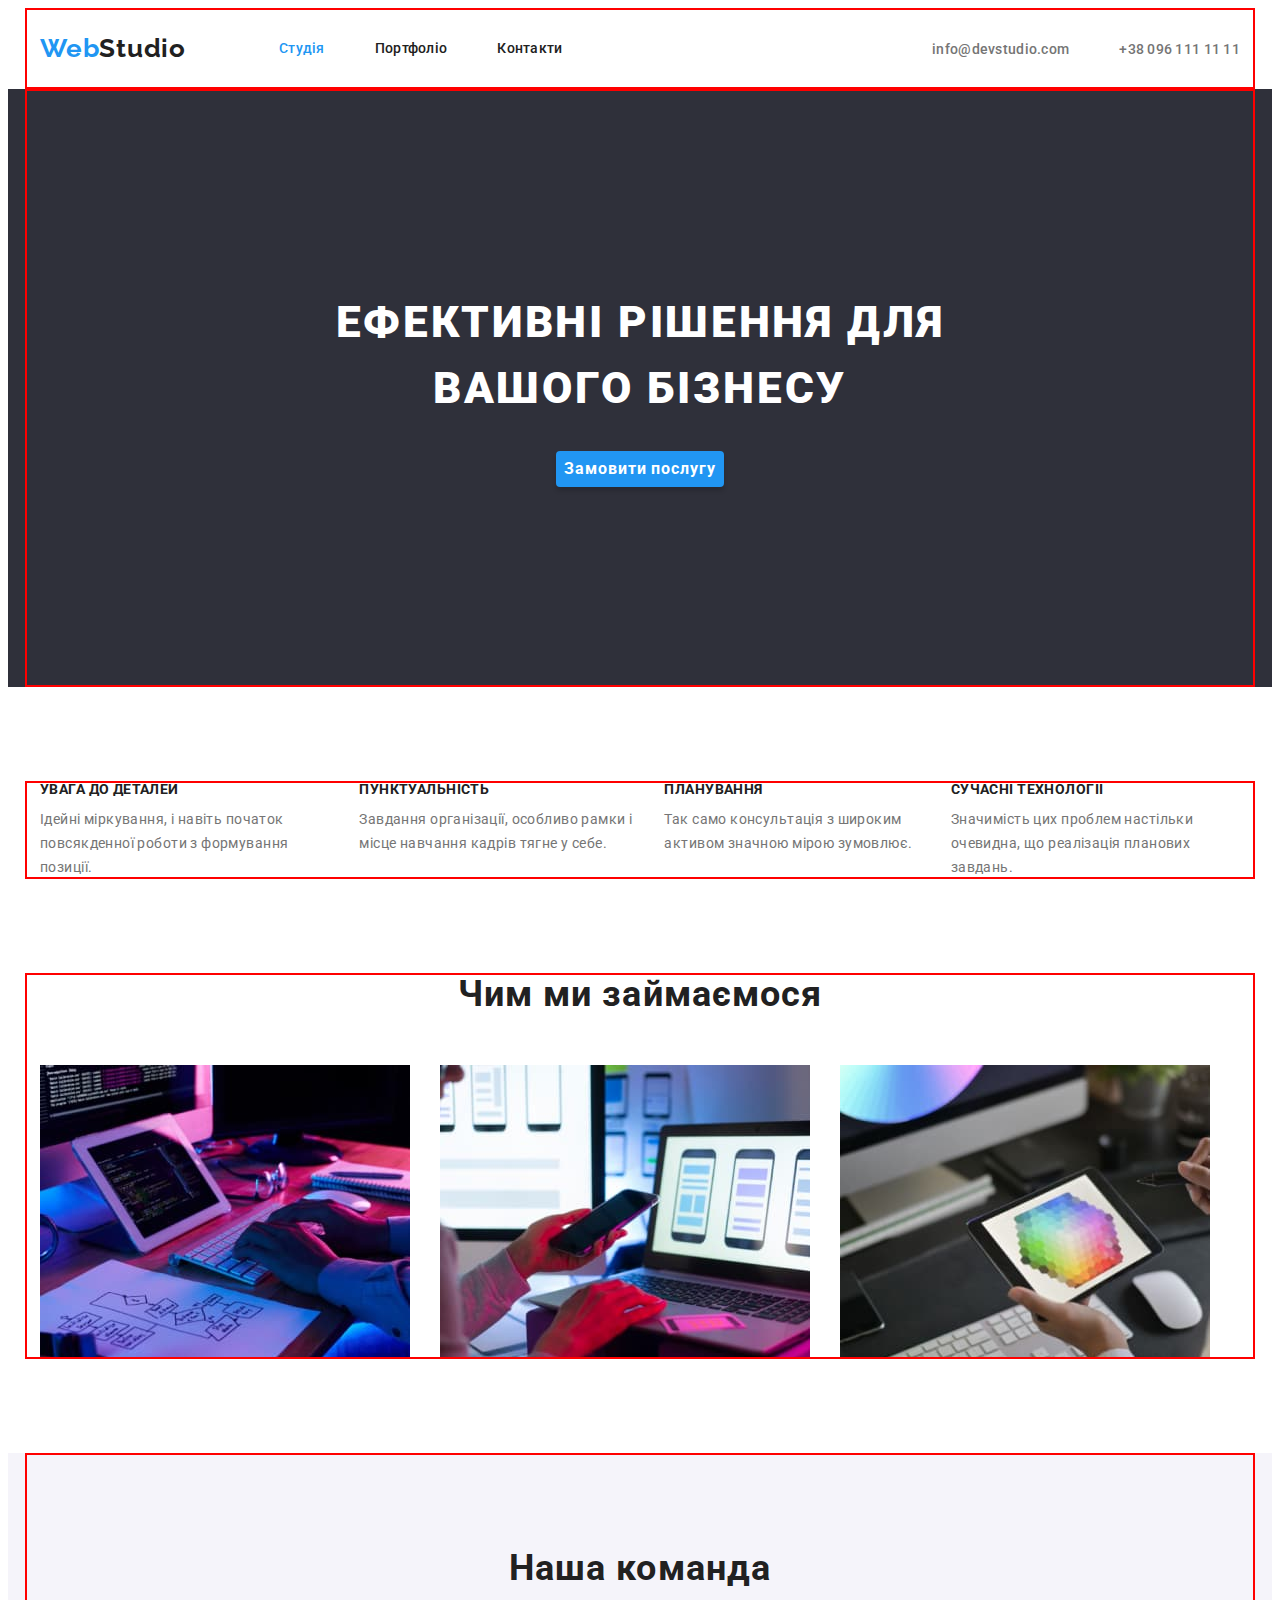
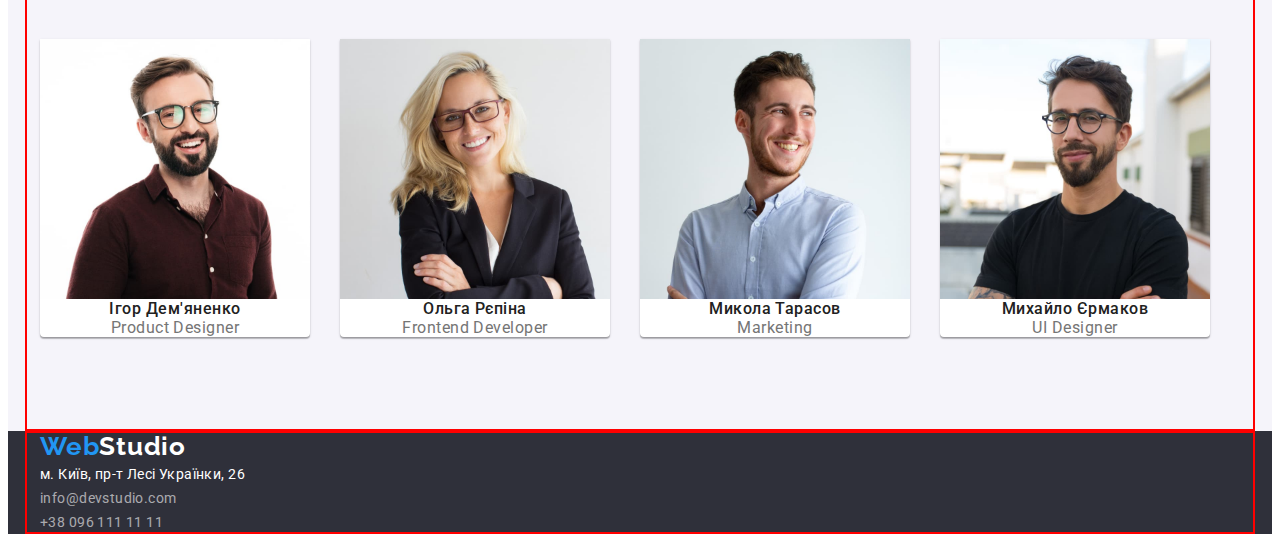
==== commit ac8177fb: "пол работы" ====
--- a/index.html
+++ b/index.html
@@ -5,6 +5,13 @@
     <meta http-equiv="X-UA-Compatible" content="IE=edge" />
     <meta name="viewport" content="width=device-width, initial-scale=1.0" />
     <title>Document</title>
+    <link
+      rel="stylesheet"
+      href="https://cdnjs.cloudflare.com/ajax/libs/modern-normalize/1.1.0/modern-normalize.min.css"
+      integrity="sha512-wpPYUAdjBVSE4KJnH1VR1HeZfpl1ub8YT/NKx4PuQ5NmX2tKuGu6U/JRp5y+Y8XG2tV+wKQpNHVUX03MfMFn9Q=="
+      crossorigin="anonymous"
+      referrerpolicy="no-referrer"
+    />
     <link rel="preconnect" href="https://fonts.googleapis.com" />
     <link rel="preconnect" href="https://fonts.gstatic.com" crossorigin />
     <link href="https://fonts.googleapis.com/css2?family=Raleway:wght@700&family=Roboto:wght@400;500;700;900&display=swap" rel="stylesheet" />
@@ -12,121 +19,139 @@
   </head>
   <body>
     <header class="header">
-      <!-- logo -->
-      <a class="logo link" href="index.html" lang="en"><span class="first-part-logo">Web</span>Studio</a>
-      <!--site_navigation  -->
-      <nav class="nav">
-        <ul class="nav-list list">
-          <li class="nav-item">
-            <a class="nav-link link current" href="./index.html">Студія</a>
+      <div class="container header-container">
+        <!-- logo -->
+        <a class="logo link" href="index.html" lang="en"><span class="first-part-logo">Web</span>Studio</a>
+        <!--site_navigation  -->
+        <nav class="nav">
+          <ul class="nav-list list">
+            <li class="nav-item">
+              <a class="nav-link link current" href="./index.html">Студія</a>
+            </li>
+            <li class="nav-item">
+              <a class="nav-link link" href="./portfolio.html">Портфоліо</a>
+            </li>
+            <li class="nav-item">
+              <a class="nav-link link" href="/Contact">Контакти</a>
+            </li>
+          </ul>
+        </nav>
+        <!-- contacts -->
+        <ul class="contacts-list list">
+          <li class="contacts-item">
+            <a class="contacts-link link" href="mailto:info@devstudio.com" lang="en">info@devstudio.com</a>
           </li>
-          <li class="nav-item">
-            <a class="nav-link link" href="./portfolio.html">Портфоліо</a>
-          </li>
-          <li class="nav-item">
-            <a class="nav-link link" href="/Contact">Контакти</a>
+          <li class="contacts-item">
+            <a class="contacts-link link" href="tel:+380961111111">+38 096 111 11 11</a>
           </li>
         </ul>
-      </nav>
-      <!-- contacts -->
-      <ul class="contacts-list list">
-        <li class="contacts-item">
-          <a class="contacts-link link" href="mailto:info@devstudio.com" lang="en">info@devstudio.com</a>
-        </li>
-        <li class="contacts-item">
-          <a class="contacts-link link" href="tel:+380961111111">+38 096 111 11 11</a>
-        </li>
-      </ul>
+      </div>
     </header>
     <main>
       <!-- enticing_buton -->
       <section class="hero">
-        <h1 class="hero-title">Ефективні рішення для вашого бізнесу</h1>
-        <button class="hero-button" type="button">Замовити послугу</button>
+        <div class="container hero-container">
+          <h1 class="hero-title">Ефективні рішення для вашого бізнесу</h1>
+          <button class="hero-button" type="button">Замовити послугу</button>
+        </div>
       </section>
       <!-- Benefits -->
       <section class="benefits">
-        <h2 class="benefits-title">Переваги</h2>
-        <ul class="benefits-list list">
-          <li class="benefits-item">
-            <h3 class="Benefits-subtitle">Увага до деталей</h3>
-            <p class="text">Ідейні міркування, і навіть початок повсякденної роботи з формування позиції.</p>
-          </li>
-          <li class="benefits-item">
-            <h3 class="Benefits-subtitle">Пунктуальність</h3>
-            <p class="text">Завдання організації, особливо рамки і місце навчання кадрів тягне у себе.</p>
-          </li>
-          <li class="benefits-item">
-            <h3 class="Benefits-subtitle">Планування</h3>
-            <p class="text">Так само консультація з широким активом значною мірою зумовлює.</p>
-          </li>
-          <li class="benefits-item">
-            <h3 class="Benefits-subtitle">Сучасні технології</h3>
-            <p class="text">Значимість цих проблем настільки очевидна, що реалізація планових завдань.</p>
-          </li>
-        </ul>
+        <div class="container benefits-container">
+          <h2 class="benefits-title">Переваги</h2>
+          <ul class="benefits-list list">
+            <li class="benefits-item">
+              <h3 class="benefits-subtitle">Увага до деталей</h3>
+              <p class="text">Ідейні міркування, і навіть початок повсякденної роботи з формування позиції.</p>
+            </li>
+            <li class="benefits-item">
+              <h3 class="benefits-subtitle">Пунктуальність</h3>
+              <p class="text">Завдання організації, особливо рамки і місце навчання кадрів тягне у себе.</p>
+            </li>
+            <li class="benefits-item">
+              <h3 class="benefits-subtitle">Планування</h3>
+              <p class="text">Так само консультація з широким активом значною мірою зумовлює.</p>
+            </li>
+            <li class="benefits-item">
+              <h3 class="benefits-subtitle">Сучасні технології</h3>
+              <p class="text">Значимість цих проблем настільки очевидна, що реалізація планових завдань.</p>
+            </li>
+          </ul>
+        </div>
       </section>
       <!-- operation -->
       <section class="operation">
-        <h2 class="operation-title">Чим ми займаємося</h2>
-        <ul class="operation-list list">
-          <li class="operation-item">
-            <img
-              class="operation-img"
-              src="./img/img.jpg"
-              alt="людина набирає код з клавіатури, перед нею монітор і планшет, поруч лежить шпаргалка"
-              width="370"
-              height="294"
-            />
-          </li>
-          <li class="operation-item">
-            <img class="operation-img" src="./img/img1.jpg" alt="людина працює на ноутбуці, тримаючи смартфон у руці" width="370" height="294" />
-          </li>
-          <li class="operation-item">
-            <img class="operation-img" src="./img/img2.jpg" alt="людина працює з палітрою кольорів у графічному планшеті" width="370" height="294" />
-          </li>
-        </ul>
+        <div class="container operation-container">
+          <h2 class="operation-title">Чим ми займаємося</h2>
+          <ul class="operation-list list">
+            <li class="operation-item">
+              <img
+                class="operation-img"
+                src="./img/img.jpg"
+                alt="людина набирає код з клавіатури, перед нею монітор і планшет, поруч лежить шпаргалка"
+                width="370"
+                height="294"
+              />
+            </li>
+            <li class="operation-item">
+              <img class="operation-img" src="./img/img1.jpg" alt="людина працює на ноутбуці, тримаючи смартфон у руці" width="370" height="294" />
+            </li>
+            <li class="operation-item">
+              <img
+                class="operation-img"
+                src="./img/img2.jpg"
+                alt="людина працює з палітрою кольорів у графічному планшеті"
+                width="370"
+                height="294"
+              />
+            </li>
+          </ul>
+        </div>
       </section>
       <!--team -->
       <section class="team">
-        <h2 class="team-title">Наша команда</h2>
-        <ul class="team-list list">
-          <li class="team-item">
-            <img class="team-img" src="./img/team/man_in_brown.jpg" alt="Чоловік у коричневій сорочці, в окулярах" width="270" height="260" />
-            <h3 class="team-subtitle">Ігор Дем'яненко</h3>
-            <p class="team-text text" lang="en">Product Designer</p>
-          </li>
-          <li class="team-item">
-            <img class="team-img" src="./img/team/woman.jpg" alt="Жінка блондинка, у чорному піджаку" width="270" height="260" />
-            <h3 class="team-subtitle">Ольга Рєпіна</h3>
-            <p class="team-text text " lang="en">Frontend Developer</p>
-          </li>
-          <li class="team-item">
-            <img class="team-img" src="./img/team/man_in_white.jpg" alt="Чоловік у білій сорочці" width="270" height="260" />
-            <h3 class="team-subtitle">Микола Тарасов</h3>
-            <p class="team-text text" lang="en">Marketing</p>
-          </li>
-          <li class="team-item">
-            <img class="team-img" src="./img/team/man_in_black.jpg" alt="Чоловік у чорній сорочці, в окулярах" width="270" height="260" />
-            <h3 class="team-subtitle">Михайло Єрмаков</h3>
-            <p class="team-text text" lang="en">UI Designer</p>
-          </li>
-        </ul>
+        <div class="container team-cotainer">
+          <h2 class="team-title">Наша команда</h2>
+          <ul class="team-list list">
+            <li class="team-item">
+              <img class="team-img" src="./img/team/man_in_brown.jpg" alt="Чоловік у коричневій сорочці, в окулярах" width="270" height="260" />
+              <h3 class="team-subtitle">Ігор Дем'яненко</h3>
+              <p class="team-text text" lang="en">Product Designer</p>
+            </li>
+            <li class="team-item">
+              <img class="team-img" src="./img/team/woman.jpg" alt="Жінка блондинка, у чорному піджаку" width="270" height="260" />
+              <h3 class="team-subtitle">Ольга Рєпіна</h3>
+              <p class="team-text text" lang="en">Frontend Developer</p>
+            </li>
+            <li class="team-item">
+              <img class="team-img" src="./img/team/man_in_white.jpg" alt="Чоловік у білій сорочці" width="270" height="260" />
+              <h3 class="team-subtitle">Микола Тарасов</h3>
+              <p class="team-text text" lang="en">Marketing</p>
+            </li>
+            <li class="team-item">
+              <img class="team-img" src="./img/team/man_in_black.jpg" alt="Чоловік у чорній сорочці, в окулярах" width="270" height="260" />
+              <h3 class="team-subtitle">Михайло Єрмаков</h3>
+              <p class="team-text text" lang="en">UI Designer</p>
+            </li>
+          </ul>
+        </div>
       </section>
     </main>
     <footer class="footer">
-      <a class="logo link" href="index.html" lang="en"><span class="first-part-logo">Web</span>Studio</a>
-      <address class="address">
-        <p class="address-text">м. Київ, пр-т Лесі Українки, 26</p>
-        <ul class="address-list list">
-          <li class="address-item">
-            <a class="address-link link" href="mailto:info@devstudio.com" lang="en">info@devstudio.com</a>
-          </li>
-          <li class="address-item">
-            <a class="address-link link" href="tel:+380961111111">+38 096 111 11 11</a>
-          </li>
-        </ul>
-      </address>
+      <div class="container footer-container">
+        <a class="logo link" href="index.html" lang="en"><span class="first-part-logo">Web</span>Studio</a>
+        <address class="address">
+          <p class="address-text">м. Київ, пр-т Лесі Українки, 26</p>
+          <ul class="address-list list">
+            <li class="address-item">
+              <a class="address-link link" href="mailto:info@devstudio.com" lang="en">info@devstudio.com</a>
+            </li>
+            <li class="address-item">
+              <a class="address-link link" href="tel:+380961111111">+38 096 111 11 11</a>
+            </li>
+          </ul>
+        </address>
+      </div>
     </footer>
   </body>
 </html>
--- a/css/styles.css
+++ b/css/styles.css
@@ -1,217 +1,306 @@
-:root{
+:root {
   /* Fonts */
   --main-font: Roboto, sans-serif;
   --secondary-font: Raleway, sans-serif;
   /* Text colors */
-  --main-txt-cl:#212121;
-  --dark-txt-cl:#757575;
-  --ligh-txt-cl:#FFFFFF;
-  --ligt-txt-cl-60:rgba(255, 255, 255, 0.6);
-  --accent-txt-cl:#2196F3;
+  --main-txt-cl: #212121;
+  --dark-txt-cl: #757575;
+  --ligh-txt-cl: #ffffff;
+  --ligt-txt-cl-60: rgba(255, 255, 255, 0.6);
+  --accent-txt-cl: #2196f3;
   /* Background colors*/
-  --main-bg-cl:#FFFFFF;
-  --dark-bg-cl:#2F303A;
-  --ligt-bg-cl:#F5F4FA;
-  --accent-bg-cl:#2196F3;
+  --main-bg-cl: #ffffff;
+  --dark-bg-cl: #2f303a;
+  --ligt-bg-cl: #f5f4fa;
+  --accent-bg-cl: #2196f3;
   /* Others */
-
-}
-body{
+  --border-cl:#ECECEC;
+}
+body {
   font-family: var(--main-font);
-  color:var(--main-txt-cl);
-  background-color: var(--main-bg-cl);
-
+  color: var(--main-txt-cl);
+  background-color:var(--main-bg-cl);
 }
 /* Reset */
-.link{
+.link {
   text-decoration: none;
   color: currentColor;
 }
-.list{
+.list {
   list-style: none;
-}
+ 
+}
+ul{
+ margin: 0;
+  padding: 0;
+}
+h1,h2,h3,h4,h5,h6,p{
+  margin: 0;
+}
+img{
+  display: block;
+}
+.container{
+  width: 1200px;
+  padding-left: 15px;
+  padding-right: 15px;
+  margin-left: auto;
+  margin-right: auto;
+  outline: 2px solid red;
+  outline-offset: -2px; 
+}
+
 /* Header */
-.logo{
+.header-container{
+  display: flex;
+  align-items: center;
+  border-bottom: 1px solid var(--border-cl);
+}
+.logo {
   font-family: var(--secondary-font);
-font-weight: 700;
-font-size: 26px;
-line-height: calc(31 / 26);
-letter-spacing: 0.03em;
-}
-.first-part-logo{
+  font-weight: 700;
+  font-size: 26px;
+  line-height: calc(31 / 26);
+  letter-spacing: 0.03em;
+  margin-right: 93px;
+}
+.first-part-logo {
   color: var(--accent-bg-cl);
 }
-.nav-link{
+.nav{
+  margin-right: auto;
+}
+.nav-list{
+  display: flex;
+  gap: 50px;
+}
+.nav-link {
   font-weight: 500;
-font-size: 14px;
-line-height: calc(16 / 14);
-letter-spacing: 0.02em;
+  font-size: 14px;
+  line-height: calc(16 / 14);
+  letter-spacing: 0.02em;
+  padding-top: 32px;
+  padding-bottom: 32px;
+  display: block;
 }
 .nav-link:focus,
-.nav-link:hover{
-color:var(--accent-txt-cl);
-}
-.nav-link.current{
+.nav-link:hover {
   color: var(--accent-txt-cl);
 }
-.contacts-link{
-font-weight: 500;
-font-size: 14px;
-line-height: calc(16 / 14);
-letter-spacing: 0.02em;
-
-color: var(--dark-txt-cl);
+.nav-link.current {
+  color: var(--accent-txt-cl);
+}
+.contacts-list{
+  display: flex;
+  gap: 50px;
+}
+.contacts-link {
+  font-weight: 500;
+  font-size: 14px;
+  line-height: calc(16 / 14);
+  letter-spacing: 0.02em;
+
+  color: var(--dark-txt-cl);
 }
 .contacts-link:hover,
-.contacts-link:focus{
-  color:var(--accent-txt-cl);
+.contacts-link:focus {
+  color: var(--accent-txt-cl);
 }
 /* main */
 
-.hero{
-background-color: var(--dark-bg-cl);
-}
-.hero-title{
-font-weight: 900;
-font-size: 44px;
-line-height:calc(60 / 40);
-text-align: center;
-letter-spacing: 0.06em;
-text-transform: uppercase;
-
-color: var(--ligh-txt-cl);
-}
-.hero-button{
-font-family:inherit;
-font-weight: 700;
-font-size: 16px;
-line-height:calc(30 / 16);
+.hero {
+  background-color: var(--dark-bg-cl);
+}
+.hero-container{
+  padding-top: 200px;
+  padding-bottom: 200px;
+}
+.hero-title {
+  font-weight: 900;
+  font-size: 44px;
+  line-height: calc(60 / 40);
+  text-align: center;
+  letter-spacing: 0.06em;
+  text-transform: uppercase;
+  width: 696px;
+  margin-left: auto;
+  margin-right: auto;
+
+  color: var(--ligh-txt-cl);
+}
+.hero-button {
+  font-family: inherit;
+  font-weight: 700;
+  font-size: 16px;
+  line-height: calc(30 / 16);
+  display: flex;
+  align-items: center;
+  text-align: center;
+  letter-spacing: 0.06em;
+
+  color: var(--ligh-txt-cl);
+  background-color: var(--accent-bg-cl);
+  cursor: pointer;
+  box-shadow: 0px 4px 4px rgba(0, 0, 0, 0.15);
+  border-radius: 4px;
+  border-color: transparent;
+  margin-top: 30px;
+  margin-left: auto;
+  margin-right: auto;
+}
+/* Benefits */
+
+.benefits-title {
+  display: none;
+}
+.benefits-list{
 display: flex;
-align-items: center;
-text-align: center;
-letter-spacing: 0.06em;
-
-color:var(--ligh-txt-cl);
-background-color:var(--accent-bg-cl);
-cursor: pointer;
-box-shadow: 0px 4px 4px rgba(0, 0, 0, 0.15);
-border-radius: 4px;
-}
-/* Benefits */
-.benefits-title{
-  display: none;
-}
-.benefits-subtitle{
-font-weight: 700;
-font-size: 14px;
-line-height: calc(16 / 14);
-letter-spacing: 0.03em;
-text-transform: uppercase;
-}
-.text{
-font-weight: 400;
-font-size: 14px;
-line-height: calc(24 / 14);
-letter-spacing: 0.03em;
-
-color:var(--dark-txt-cl);
+gap: 30px;
+margin-top: 94px;
+}
+.benefits-subtitle {
+  font-weight: 700;
+  font-size: 14px;
+  line-height: calc(16 / 14);
+  letter-spacing: 0.03em;
+  text-transform: uppercase;
+  margin-bottom: 10px;
+}
+.text {
+  font-weight: 400;
+  font-size: 14px;
+  line-height: calc(24 / 14);
+  letter-spacing: 0.03em;
+
+  color: var(--dark-txt-cl);
 }
 /* Operation */
-.operation-title{
-font-weight: 700;
-font-size: 36px;
-line-height:calc(42 / 36);
-text-align: center;
-letter-spacing: 0.03em;
+.operation-container{
+  margin-top: 94px;
+}
+.operation-title {
+  font-weight: 700;
+  font-size: 36px;
+  line-height: calc(42 / 36);
+  text-align: center;
+  letter-spacing: 0.03em;
+}
+.operation-list{
+  display: flex;
+  gap: 30px;
+  margin-top: 50px;
 }
 /* team */
-.team{
-  background-color:var(--ligt-bg-cl);
-}
-
-.team-title{
-font-weight: 700;
-font-size: 36px;
-line-height:calc(42 / 36);
-text-align: center;
-letter-spacing: 0.03em;
-}
-.team-item{
+.team-cotainer{
+  margin-top: 94px;
+  padding-top: 94px;
+  padding-bottom: 94px;
+}
+.team {
+  background-color: var(--ligt-bg-cl);
+}
+
+.team-title {
+  font-weight: 700;
+  font-size: 36px;
+  line-height: calc(42 / 36);
+  text-align: center;
+  letter-spacing: 0.03em;
+}
+.team-list{
+  display: flex;
+  gap: 30px;
+  margin-top: 50px;
+  
+}
+.team-item {
   background-color: var(--main-bg-cl);
   box-shadow: 0px 1px 3px rgba(0, 0, 0, 0.12), 0px 1px 1px rgba(0, 0, 0, 0.14), 0px 2px 1px rgba(0, 0, 0, 0.2);
   border-radius: 0px 0px 4px 4px;
 }
-.team-subtitle{
-font-weight: 500;
-font-size: 16px;
-line-height: calc(19 / 16);
-text-align: center;
-letter-spacing: 0.03em;
-}
-.team-text{
-
-font-weight: 400;
-font-size: 16px;
-line-height: calc(19 / 16);
-text-align: center;
-letter-spacing: 0.03em;
+.team-subtitle {
+  font-weight: 500;
+  font-size: 16px;
+  line-height: calc(19 / 16);
+  text-align: center;
+  letter-spacing: 0.03em;
+}
+.team-text {
+  font-weight: 400;
+  font-size: 16px;
+  line-height: calc(19 / 16);
+  text-align: center;
+  letter-spacing: 0.03em;
 }
 /* footer */
-.footer{
+.footer {
   background-color: var(--dark-bg-cl);
 }
-.footer .logo{
-  color: var(--ligh-txt-cl);
-}
-.address{
+.footer-container{
+  margin-top: ;
+}
+.footer .logo {
+  color: var(--ligh-txt-cl);
+}
+.address {
   font-style: normal;
 }
-.address-text{
-font-weight: 400;
-font-size: 14px;
-line-height: calc(24 / 14);
-letter-spacing: 0.03em;
-
-color:var(--ligh-txt-cl);
-}
-.address-link{
-font-weight: 400;
-font-size: 14px;
-line-height:calc(24 / 14);
-letter-spacing: 0.03em;
-color:var(--ligt-txt-cl-60);
+.address-text {
+  font-weight: 400;
+  font-size: 14px;
+  line-height: calc(24 / 14);
+  letter-spacing: 0.03em;
+
+  color: var(--ligh-txt-cl);
+}
+.address-link {
+  font-weight: 400;
+  font-size: 14px;
+  line-height: calc(24 / 14);
+  letter-spacing: 0.03em;
+  color: var(--ligt-txt-cl-60);
+}
+.address-link:hover,
+.address-link:focus{
+  color: var(--accent-txt-cl);
 }
 /* Portfolio.Html */
+.filter-button {
+  font-weight: 500;
+  font-size: 16px;
+  line-height: calc(26 / 16);
+  text-align: center;
+  letter-spacing: 0.03em;
+  background: var(--ligt-bg-cl);
+  border-radius: 4px;
+}
 .filter-button{
-font-weight: 500;
-font-size: 16px;
-line-height:calc(26 / 16);
-text-align: center;
-letter-spacing: 0.03em;
-background:var(--ligt-bg-cl);
-border-radius: 4px;
-}
-.filter-button.active{
+  font-family: inherit;
+  cursor: pointer;
+}
+.filter-button.active,
+.filter-button:hover,
+.filter-button:focus{
   background-color: var(--accent-bg-cl);
   color: var(--ligh-txt-cl);
 }
-.portfolio-title{
+.portfolio-title {
   display: none;
 }
-.portfolio-item{
-  border: 1px solid #EEEEEE;
-}
-.portfolio-subtitle{
-font-weight: 700;
-font-size: 18px;
-line-height:calc(36 / 18);
-letter-spacing: 0.06em;
-}
-.portfolio-text{
-font-weight: 400;
-font-size: 16px;
-line-height:calc(30 / 16);
-letter-spacing: 0.03em;
-
-color:var(--dark-txt-cl);
-}+.portfolio-item {
+  border: 1px solid #eeeeee;
+}
+.portfolio-subtitle {
+  font-weight: 700;
+  font-size: 18px;
+  line-height: calc(36 / 18);
+  letter-spacing: 0.06em;
+}
+.portfolio-text {
+  font-weight: 400;
+  font-size: 16px;
+  line-height: calc(30 / 16);
+  letter-spacing: 0.03em;
+
+  color: var(--dark-txt-cl);
+}
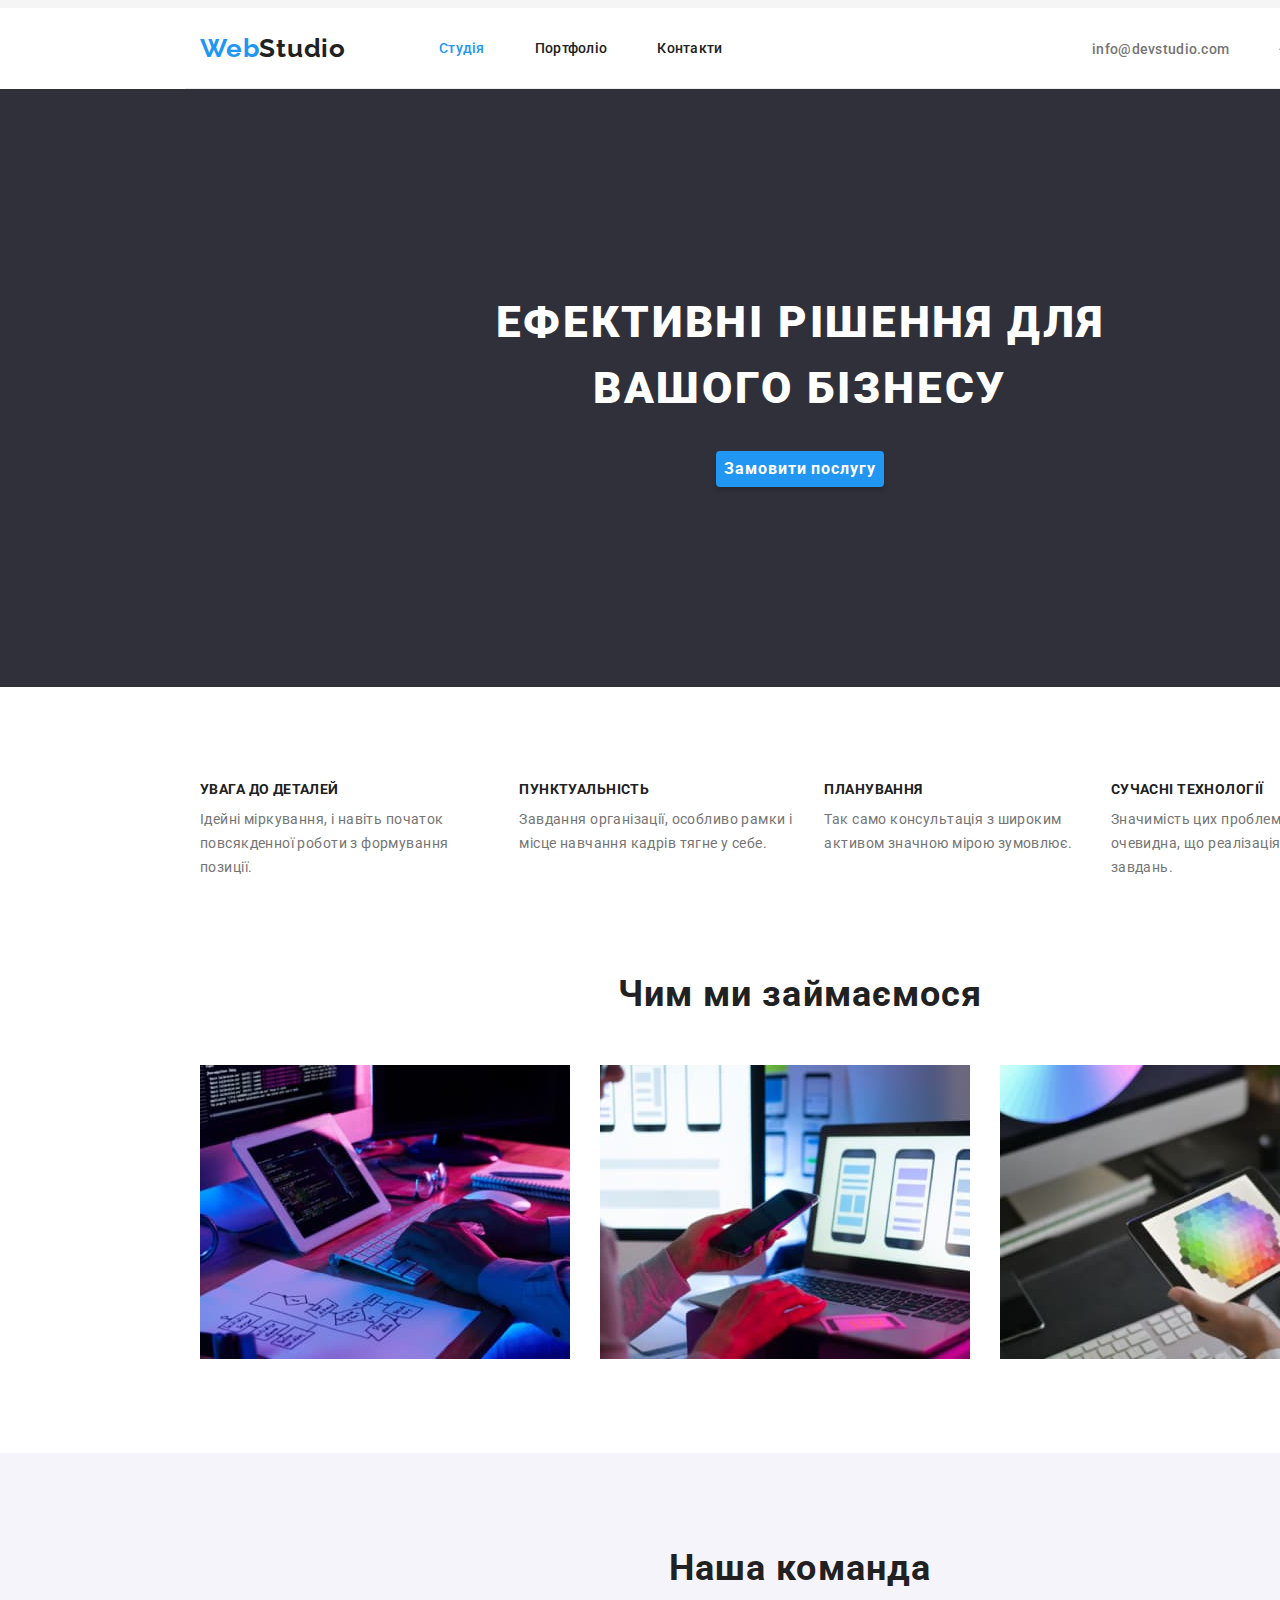
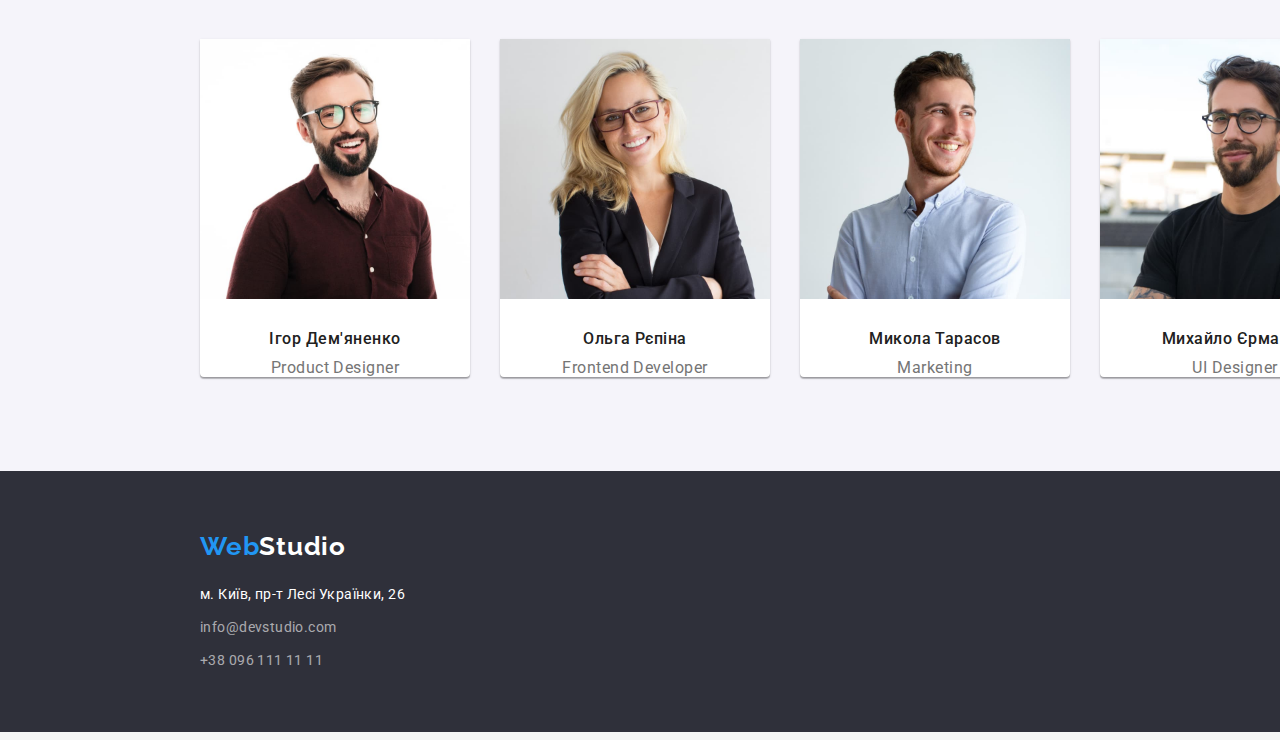
==== commit 74ef473d: "DONE" ====
--- a/index.html
+++ b/index.html
@@ -50,7 +50,7 @@
     <main>
       <!-- enticing_buton -->
       <section class="hero">
-        <div class="container hero-container">
+        <div class="container">
           <h1 class="hero-title">Ефективні рішення для вашого бізнесу</h1>
           <button class="hero-button" type="button">Замовити послугу</button>
         </div>
@@ -58,7 +58,7 @@
       <!-- Benefits -->
       <section class="benefits">
         <div class="container benefits-container">
-          <h2 class="benefits-title">Переваги</h2>
+          <h2 class="visually-hidden">Переваги</h2>
           <ul class="benefits-list list">
             <li class="benefits-item">
               <h3 class="benefits-subtitle">Увага до деталей</h3>
@@ -81,7 +81,7 @@
       </section>
       <!-- operation -->
       <section class="operation">
-        <div class="container operation-container">
+        <div class="container">
           <h2 class="operation-title">Чим ми займаємося</h2>
           <ul class="operation-list list">
             <li class="operation-item">
@@ -110,7 +110,7 @@
       </section>
       <!--team -->
       <section class="team">
-        <div class="container team-cotainer">
+        <div class="container">
           <h2 class="team-title">Наша команда</h2>
           <ul class="team-list list">
             <li class="team-item">
--- a/css/styles.css
+++ b/css/styles.css
@@ -1,3 +1,6 @@
+html {
+  background-color: var(--html-cl);
+}
 :root {
   /* Fonts */
   --main-font: Roboto, sans-serif;
@@ -13,13 +16,18 @@
   --dark-bg-cl: #2f303a;
   --ligt-bg-cl: #f5f4fa;
   --accent-bg-cl: #2196f3;
+  --html-cl: #f5f5f5;
   /* Others */
-  --border-cl:#ECECEC;
+  --border-cl: #ececec;
+  --border-card-cl: #eeeeee;
 }
 body {
   font-family: var(--main-font);
   color: var(--main-txt-cl);
-  background-color:var(--main-bg-cl);
+  background-color: var(--main-bg-cl);
+  width: 1600px;
+  margin-left: auto;
+  margin-right: auto;
 }
 /* Reset */
 .link {
@@ -28,30 +36,47 @@
 }
 .list {
   list-style: none;
- 
-}
-ul{
- margin: 0;
+}
+ul {
+  margin: 0;
   padding: 0;
 }
-h1,h2,h3,h4,h5,h6,p{
+h1,
+h2,
+h3,
+h4,
+h5,
+h6,
+p {
   margin: 0;
 }
-img{
+img {
   display: block;
 }
-.container{
+.container {
   width: 1200px;
   padding-left: 15px;
   padding-right: 15px;
   margin-left: auto;
   margin-right: auto;
-  outline: 2px solid red;
-  outline-offset: -2px; 
+  /* outline: 2px solid red;
+  outline-offset: -2px; */
+}
+.visually-hidden {
+  position: absolute;
+  width: 1px;
+  height: 1px;
+  margin: -1px;
+  border: 0;
+  padding: 0;
+  white-space: nowrap;
+  clip-path: inset(100%);
+  clip: rect(0 0 0 0);
+  overflow: hidden;
 }
 
 /* Header */
-.header-container{
+.header-container {
   display: flex;
   align-items: center;
   border-bottom: 1px solid var(--border-cl);
@@ -67,10 +92,10 @@
 .first-part-logo {
   color: var(--accent-bg-cl);
 }
-.nav{
-  margin-right: auto;
-}
-.nav-list{
+.nav {
+  margin-right: auto;
+}
+.nav-list {
   display: flex;
   gap: 50px;
 }
@@ -90,7 +115,7 @@
 .nav-link.current {
   color: var(--accent-txt-cl);
 }
-.contacts-list{
+.contacts-list {
   display: flex;
   gap: 50px;
 }
@@ -110,11 +135,10 @@
 
 .hero {
   background-color: var(--dark-bg-cl);
-}
-.hero-container{
   padding-top: 200px;
   padding-bottom: 200px;
 }
+
 .hero-title {
   font-weight: 900;
   font-size: 44px;
@@ -149,14 +173,14 @@
   margin-right: auto;
 }
 /* Benefits */
-
-.benefits-title {
-  display: none;
-}
-.benefits-list{
-display: flex;
-gap: 30px;
-margin-top: 94px;
+.benefits {
+  padding-top: 94px;
+  padding-bottom: 94px;
+}
+
+.benefits-list {
+  display: flex;
+  gap: 30px;
 }
 .benefits-subtitle {
   font-weight: 700;
@@ -175,8 +199,8 @@
   color: var(--dark-txt-cl);
 }
 /* Operation */
-.operation-container{
-  margin-top: 94px;
+.operation {
+  padding-bottom: 94px;
 }
 .operation-title {
   font-weight: 700;
@@ -185,17 +209,17 @@
   text-align: center;
   letter-spacing: 0.03em;
 }
-.operation-list{
+.operation-list {
   display: flex;
   gap: 30px;
   margin-top: 50px;
 }
 /* team */
-.team-cotainer{
-  margin-top: 94px;
+.team {
   padding-top: 94px;
   padding-bottom: 94px;
 }
+
 .team {
   background-color: var(--ligt-bg-cl);
 }
@@ -207,11 +231,10 @@
   text-align: center;
   letter-spacing: 0.03em;
 }
-.team-list{
+.team-list {
   display: flex;
   gap: 30px;
   margin-top: 50px;
-  
 }
 .team-item {
   background-color: var(--main-bg-cl);
@@ -224,6 +247,7 @@
   line-height: calc(19 / 16);
   text-align: center;
   letter-spacing: 0.03em;
+  margin-top: 30px;
 }
 .team-text {
   font-weight: 400;
@@ -231,19 +255,25 @@
   line-height: calc(19 / 16);
   text-align: center;
   letter-spacing: 0.03em;
+  margin-top: 10px;
 }
 /* footer */
 .footer {
   background-color: var(--dark-bg-cl);
 }
-.footer-container{
-  margin-top: ;
+.footer-container {
+  padding-top: 60px;
+  padding-bottom: 60px;
 }
 .footer .logo {
   color: var(--ligh-txt-cl);
 }
 .address {
   font-style: normal;
+  margin-top: 20px;
+}
+.address-item {
+  margin-top: 9px;
 }
 .address-text {
   font-weight: 400;
@@ -261,10 +291,19 @@
   color: var(--ligt-txt-cl-60);
 }
 .address-link:hover,
-.address-link:focus{
+.address-link:focus {
   color: var(--accent-txt-cl);
 }
 /* Portfolio.Html */
+.portfolio-section {
+  padding-top: 94px;
+}
+
+.filter-list {
+  display: flex;
+  gap: 8px;
+  justify-content: center;
+}
 .filter-button {
   font-weight: 500;
   font-size: 16px;
@@ -273,23 +312,31 @@
   letter-spacing: 0.03em;
   background: var(--ligt-bg-cl);
   border-radius: 4px;
-}
-.filter-button{
+  border: none;
   font-family: inherit;
   cursor: pointer;
-}
+  padding: 6px 22px;
+}
+
 .filter-button.active,
 .filter-button:hover,
-.filter-button:focus{
+.filter-button:focus {
   background-color: var(--accent-bg-cl);
   color: var(--ligh-txt-cl);
-}
-.portfolio-title {
-  display: none;
-}
-.portfolio-item {
-  border: 1px solid #eeeeee;
-}
+  box-shadow: 0px 3px 1px rgba(0, 0, 0, 0.1), 0px 1px 2px rgba(0, 0, 0, 0.08), 0px 2px 2px rgba(0, 0, 0, 0.12);
+}
+.portfolio-list {
+  display: flex;
+  flex-wrap: wrap;
+  margin-top: 34px;
+  gap: 30px;
+}
+.portfolio-card-title {
+  border: 1px solid var(--border-card-cl);
+  border-top: none;
+  padding: 20px 24px;
+}
+
 .portfolio-subtitle {
   font-weight: 700;
   font-size: 18px;
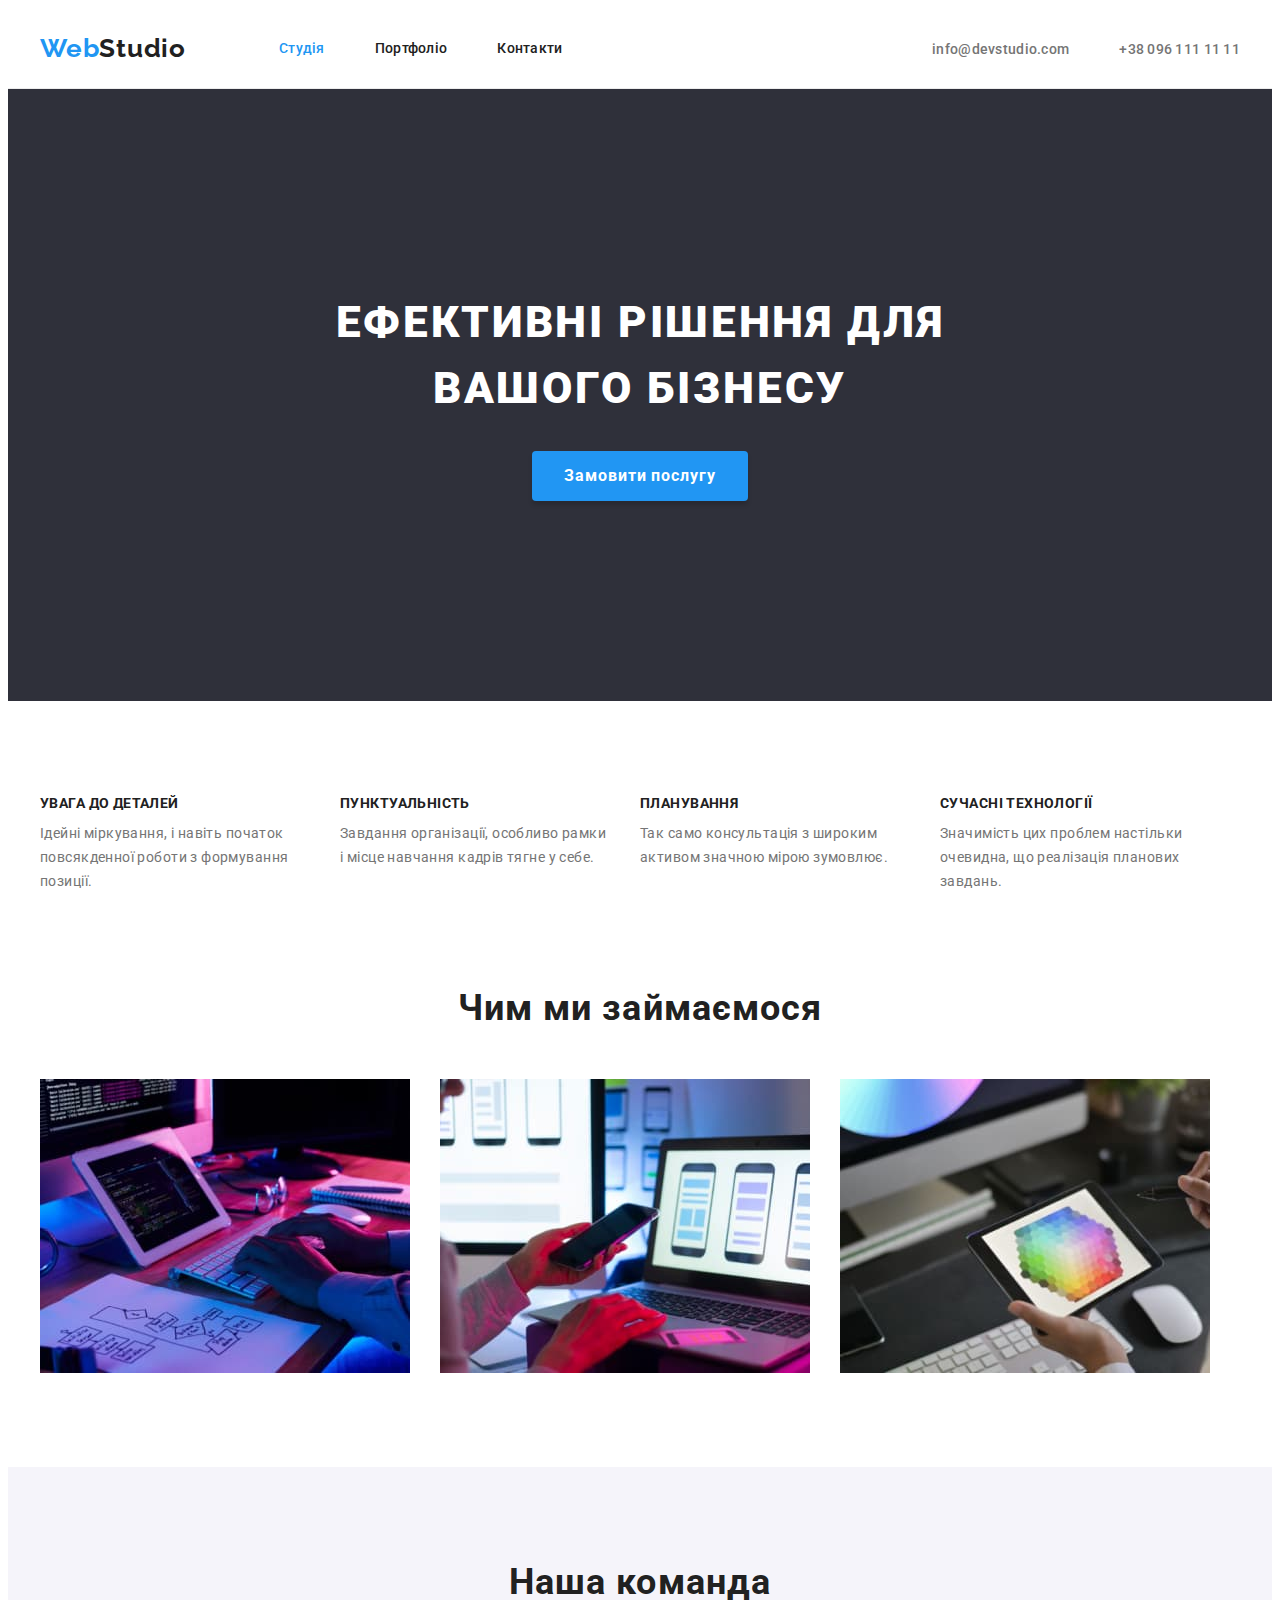
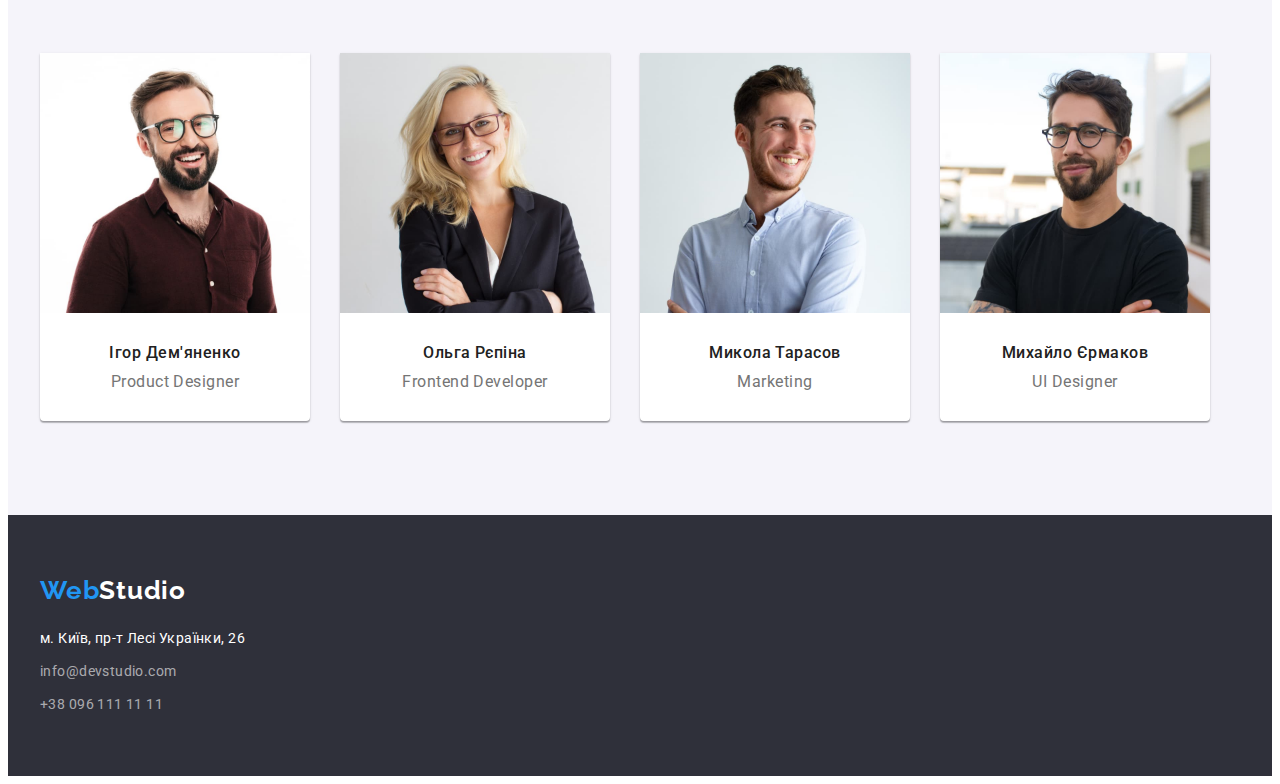
==== commit 8041e789: "corrected the comments of the mentor" ====
--- a/index.html
+++ b/index.html
@@ -57,7 +57,7 @@
       </section>
       <!-- Benefits -->
       <section class="benefits">
-        <div class="container benefits-container">
+        <div class="container">
           <h2 class="visually-hidden">Переваги</h2>
           <ul class="benefits-list list">
             <li class="benefits-item">
@@ -115,30 +115,38 @@
           <ul class="team-list list">
             <li class="team-item">
               <img class="team-img" src="./img/team/man_in_brown.jpg" alt="Чоловік у коричневій сорочці, в окулярах" width="270" height="260" />
-              <h3 class="team-subtitle">Ігор Дем'яненко</h3>
-              <p class="team-text text" lang="en">Product Designer</p>
+              <div class="team-card-title">
+                <h3 class="team-subtitle">Ігор Дем'яненко</h3>
+                <p class="team-text text" lang="en">Product Designer</p>
+              </div>
             </li>
             <li class="team-item">
               <img class="team-img" src="./img/team/woman.jpg" alt="Жінка блондинка, у чорному піджаку" width="270" height="260" />
-              <h3 class="team-subtitle">Ольга Рєпіна</h3>
-              <p class="team-text text" lang="en">Frontend Developer</p>
+              <div class="team-card-title">
+                <h3 class="team-subtitle">Ольга Рєпіна</h3>
+                <p class="team-text text" lang="en">Frontend Developer</p>
+              </div>
             </li>
             <li class="team-item">
               <img class="team-img" src="./img/team/man_in_white.jpg" alt="Чоловік у білій сорочці" width="270" height="260" />
-              <h3 class="team-subtitle">Микола Тарасов</h3>
-              <p class="team-text text" lang="en">Marketing</p>
+              <div class="team-card-title">
+                <h3 class="team-subtitle">Микола Тарасов</h3>
+                <p class="team-text text" lang="en">Marketing</p>
+              </div>
             </li>
             <li class="team-item">
               <img class="team-img" src="./img/team/man_in_black.jpg" alt="Чоловік у чорній сорочці, в окулярах" width="270" height="260" />
-              <h3 class="team-subtitle">Михайло Єрмаков</h3>
-              <p class="team-text text" lang="en">UI Designer</p>
+              <div class="team-card-title">
+                <h3 class="team-subtitle">Михайло Єрмаков</h3>
+                <p class="team-text text" lang="en">UI Designer</p>
+              </div>
             </li>
           </ul>
         </div>
       </section>
     </main>
     <footer class="footer">
-      <div class="container footer-container">
+      <div class="container ">
         <a class="logo link" href="index.html" lang="en"><span class="first-part-logo">Web</span>Studio</a>
         <address class="address">
           <p class="address-text">м. Київ, пр-т Лесі Українки, 26</p>
--- a/css/styles.css
+++ b/css/styles.css
@@ -1,6 +1,3 @@
-html {
-  background-color: var(--html-cl);
-}
 :root {
   /* Fonts */
   --main-font: Roboto, sans-serif;
@@ -16,7 +13,6 @@
   --dark-bg-cl: #2f303a;
   --ligt-bg-cl: #f5f4fa;
   --accent-bg-cl: #2196f3;
-  --html-cl: #f5f5f5;
   /* Others */
   --border-cl: #ececec;
   --border-card-cl: #eeeeee;
@@ -25,9 +21,6 @@
   font-family: var(--main-font);
   color: var(--main-txt-cl);
   background-color: var(--main-bg-cl);
-  width: 1600px;
-  margin-left: auto;
-  margin-right: auto;
 }
 /* Reset */
 .link {
@@ -76,10 +69,12 @@
 }
 
 /* Header */
+.header {
+  border-bottom: 1px solid var(--border-cl);
+}
 .header-container {
   display: flex;
   align-items: center;
-  border-bottom: 1px solid var(--border-cl);
 }
 .logo {
   font-family: var(--secondary-font);
@@ -124,6 +119,8 @@
   font-size: 14px;
   line-height: calc(16 / 14);
   letter-spacing: 0.02em;
+  padding-top: 32px;
+  padding-bottom: 32px;
 
   color: var(--dark-txt-cl);
 }
@@ -157,21 +154,24 @@
   font-weight: 700;
   font-size: 16px;
   line-height: calc(30 / 16);
-  display: flex;
-  align-items: center;
-  text-align: center;
+  display: block;
   letter-spacing: 0.06em;
 
-  color: var(--ligh-txt-cl);
-  background-color: var(--accent-bg-cl);
-  cursor: pointer;
-  box-shadow: 0px 4px 4px rgba(0, 0, 0, 0.15);
-  border-radius: 4px;
-  border-color: transparent;
+  width: 216px;
+  height: 50px;
   margin-top: 30px;
   margin-left: auto;
   margin-right: auto;
-}
+  text-align: center;
+
+color: var(--ligh-txt-cl);
+background-color: var(--accent-bg-cl);
+cursor: pointer;
+box-shadow: 0px 4px 4px rgba(0, 0, 0, 0.15);
+border-radius: 4px;
+border: none;
+}
+
 /* Benefits */
 .benefits {
   padding-top: 94px;
@@ -182,6 +182,9 @@
   display: flex;
   gap: 30px;
 }
+.benefits-item {
+  width: 270px;
+}
 .benefits-subtitle {
   font-weight: 700;
   font-size: 14px;
@@ -241,13 +244,15 @@
   box-shadow: 0px 1px 3px rgba(0, 0, 0, 0.12), 0px 1px 1px rgba(0, 0, 0, 0.14), 0px 2px 1px rgba(0, 0, 0, 0.2);
   border-radius: 0px 0px 4px 4px;
 }
+.team-card-title {
+  padding: 30px;
+}
 .team-subtitle {
   font-weight: 500;
   font-size: 16px;
   line-height: calc(19 / 16);
   text-align: center;
   letter-spacing: 0.03em;
-  margin-top: 30px;
 }
 .team-text {
   font-weight: 400;
@@ -260,13 +265,12 @@
 /* footer */
 .footer {
   background-color: var(--dark-bg-cl);
-}
-.footer-container {
   padding-top: 60px;
   padding-bottom: 60px;
 }
 .footer .logo {
   color: var(--ligh-txt-cl);
+  margin-right: 0;
 }
 .address {
   font-style: normal;
@@ -297,6 +301,7 @@
 /* Portfolio.Html */
 .portfolio-section {
   padding-top: 94px;
+  padding-bottom: 94px;
 }
 
 .filter-list {
@@ -350,4 +355,5 @@
   letter-spacing: 0.03em;
 
   color: var(--dark-txt-cl);
-}
+  margin-top: 4px;
+}
